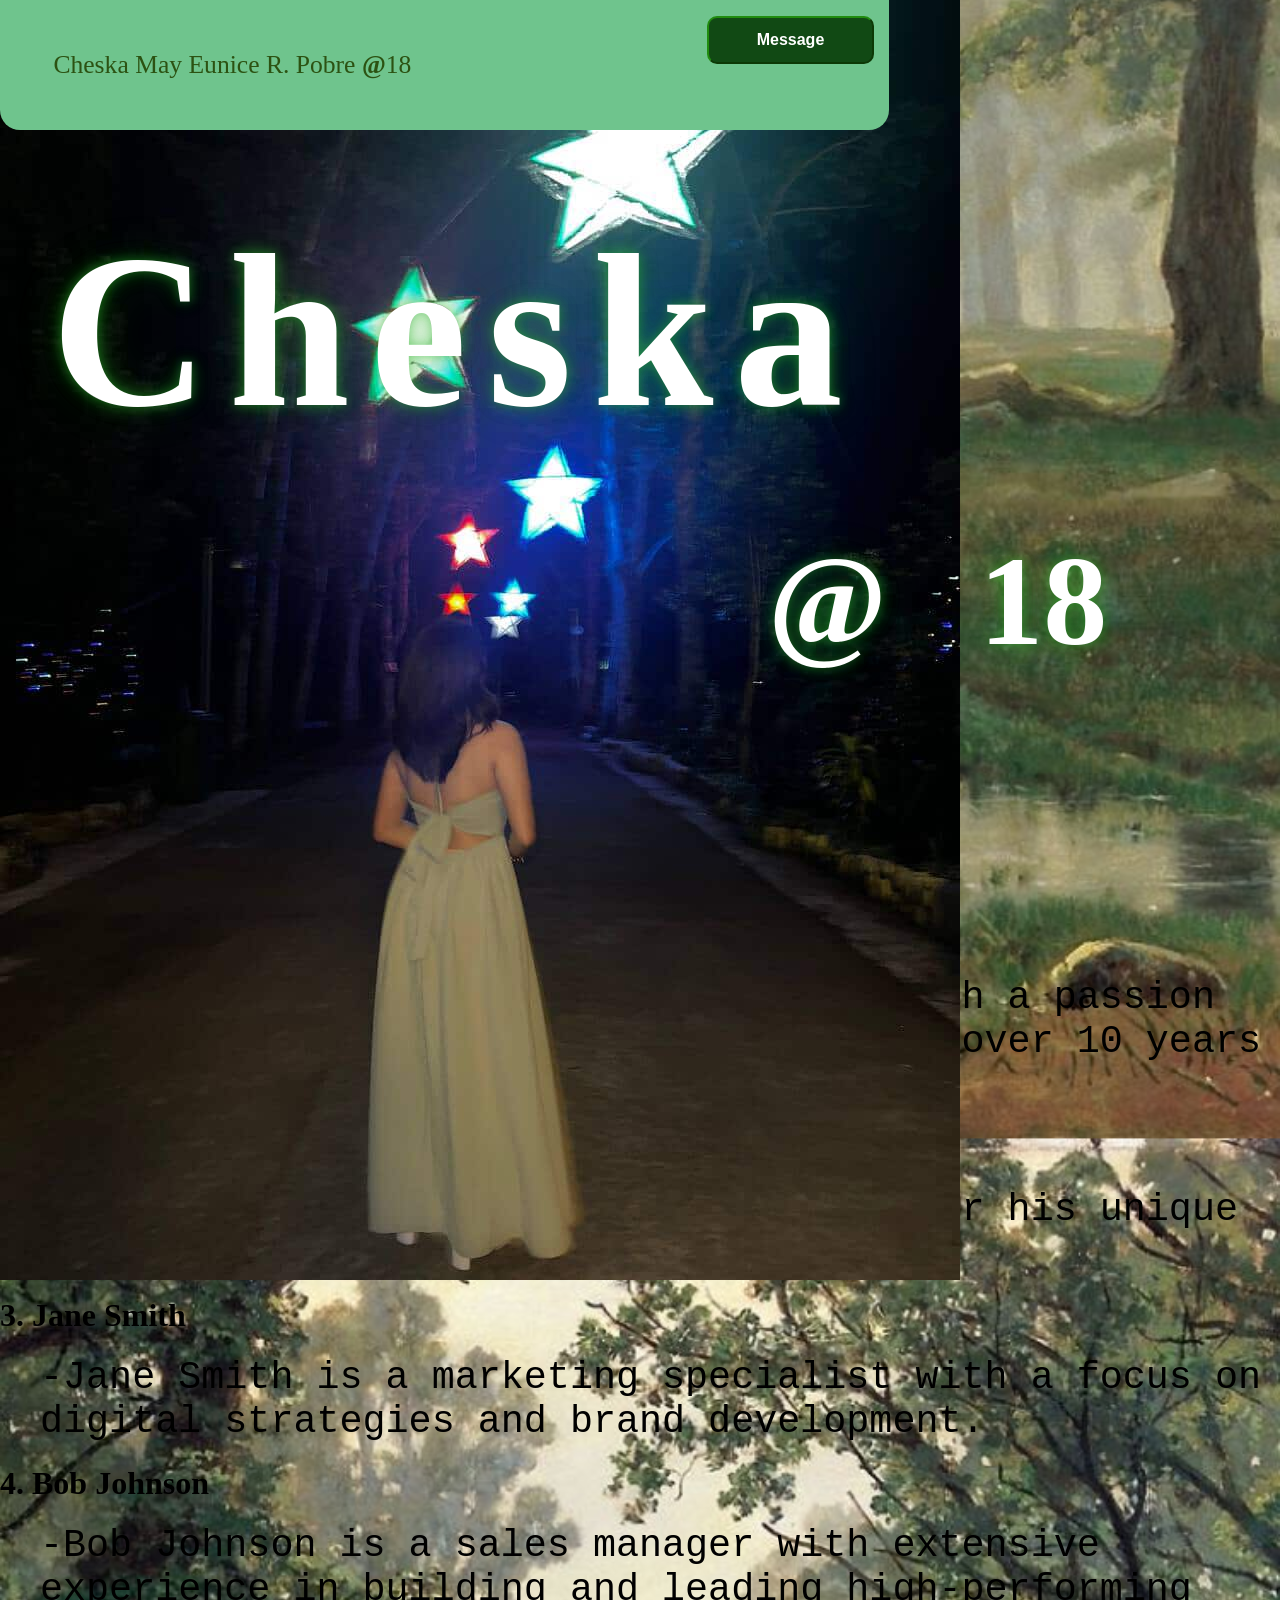
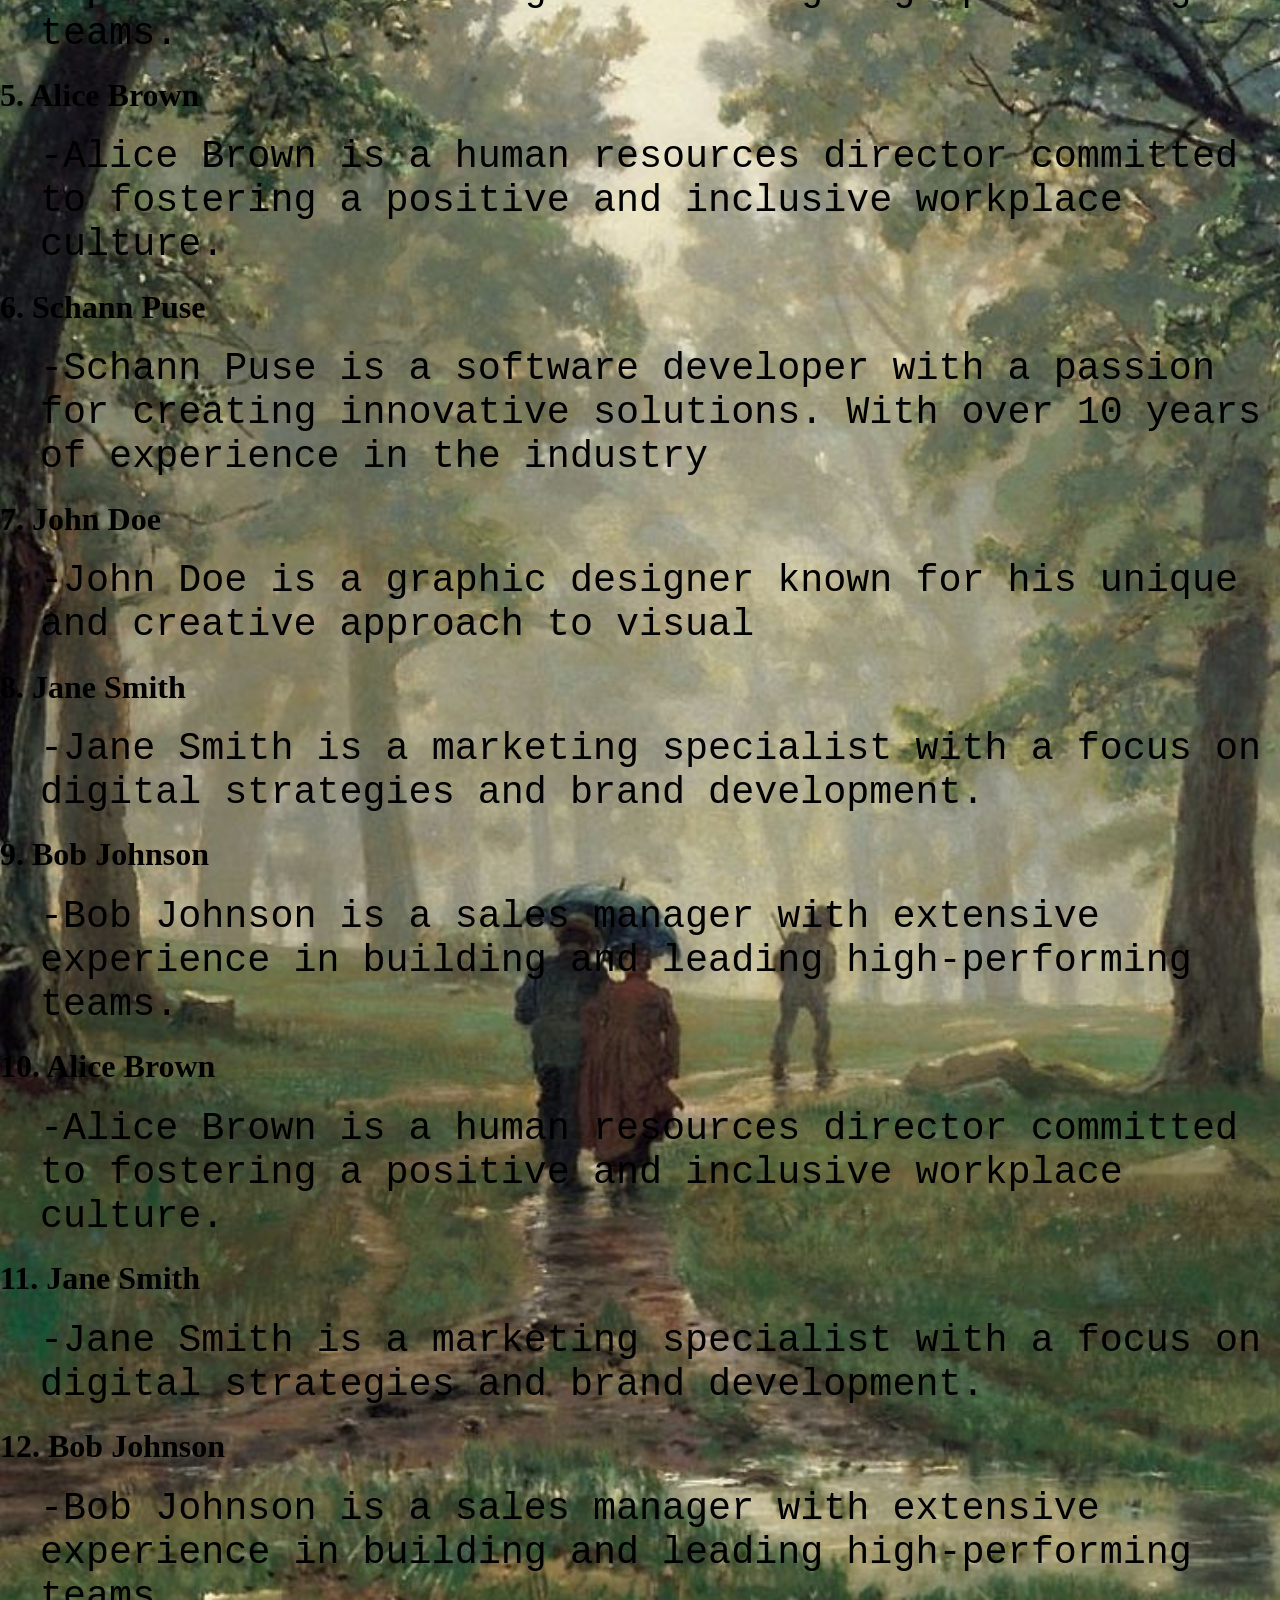
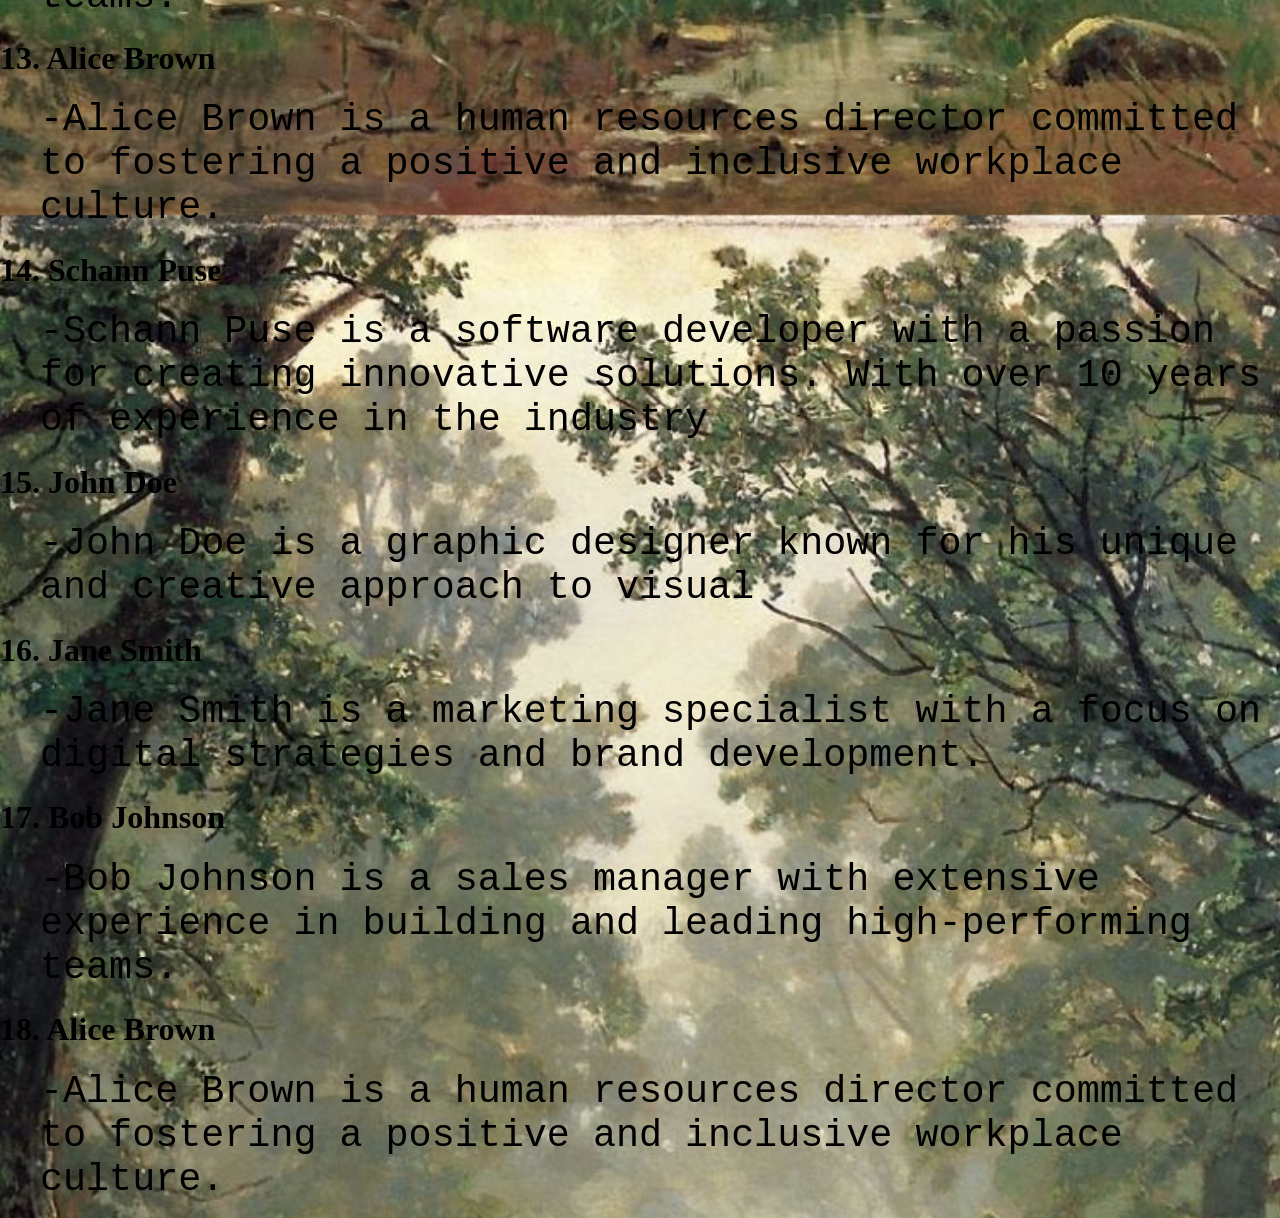
==== index.html @ e9b32e6e "Add files via upload" ====
<!DOCTYPE html>
<html lang="en">
<head>
    <meta charset="UTF-8">
    <title>Document</title>
    <link rel="stylesheet" href="styles.css">

<style type="text/css">
*{text-decoration: none;}
.navbar{
    position: fixed; top: 0px;
    background-color: rgb(111, 196, 141); font-family: jazzlett; padding-right: 15px;padding-left: 15px;
    height: min(130px, 11vw, 150px);
    display: flex; justify-content: space-between;
    z-index: 100;
    border-radius: 0px 0px 20px 20px;
}
.specialfont{
    font-family: trajanpro; font-weight: bold;
}
    
.navdiv{
    display: flex; align-items: center; justify-content: space-between; width: 100%; margin-left:3vw;
}
.logo a{
    font-size: clamp(0.8rem, 3.1vw, 1.6rem); font-weight:200; color:rgb(44, 82, 18);
}
    li{
        list-style: none; display: inline-block;
    }
    li a{
        color:rgb(0, 0, 0); font-size: clamp(0.8rem, 3vw, 1.4rem); font-weight: bold; margin-right: 25px;
    }  
    button{background-color: rgb(17, 73, 20); margin-left: 20vw; border-radius: clamp(10px, 3vw, 10px); border-color: rgb(33, 140, 15); padding: 1vw; width: clamp(10vw, 13vw, 19vw);}
    button a{
        color: rgb(255, 255, 255); font-size: clamp(0.6rem, 2vw, 1rem); font-weight: bold; top: 2%;
    }
    button:hover{
        scale: 1.1; transition: 0.3s;
    }
</style>

<body class="banner">

<div class="banner"></div>

<nav class="navbar">
    <div class="navdiv">
        <div class="logo">
            <a href="#">Cheska May Eunice R. Pobre 
                <b class="specialfont">@</b>18</div>
            </a>
        </div>
            <ul>
            <button><a href="#">Message</a></button>
            </ul> 
    </div>
</nav>

    <img class="Mainpic" src="Placeholders/Cheska1.jpg" alt="">
    <div class="Greet">
        <h1>
            <span class="fadein1">Cheska</span><br>
            <span class="fadein2">@</span>
            <span class="fadein3">18</span>
        </h1>
    </div>

<div class="Roses">
        <dl> <!--18 roses-->
            <dt> <h1>1. Schann Puse</h1></dt>
            <dd class="Caption">-Schann Puse is a software developer with a passion for creating innovative solutions. With over 10 years of experience in the industry</dd>
            <dt><h1>2. John Doe</h1></dt>
            <dd class="Caption">-John Doe is a graphic designer known for his unique and creative approach to visual</dd>
            <dt><h1>3. Jane Smith</h1></dt>
            <dd class="Caption">-Jane Smith is a marketing specialist with a focus on digital strategies and brand development.</dd>
            <dt><h1>4. Bob Johnson</h1></dt>
            <dd class="Caption">-Bob Johnson is a sales manager with extensive experience in building and leading high-performing teams.</dd>
            <dt><h1>5. Alice Brown</h1></dt>
            <dd class="Caption">-Alice Brown is a human resources director committed to fostering a positive and inclusive workplace culture.</dd>
            <dt><h1>6. Schann Puse</h1></dt>
            <dd class="Caption">-Schann Puse is a software developer with a passion for creating innovative solutions. With over 10 years of experience in the industry</dd>
            <dt><h1>7. John Doe</h1></dt>
            <dd class="Caption">-John Doe is a graphic designer known for his unique and creative approach to visual</dd>
            <dt><h1>8. Jane Smith</h1></dt>
            <dd class="Caption">-Jane Smith is a marketing specialist with a focus on digital strategies and brand development.</dd>
            <dt><h1>9. Bob Johnson</h1></dt>
            <dd class="Caption">-Bob Johnson is a sales manager with extensive experience in building and leading high-performing teams.</dd>
            <dt><h1>10. Alice Brown</h1></dt>
            <dd class="Caption">-Alice Brown is a human resources director committed to fostering a positive and inclusive workplace culture.</dd>
            <dt><h1>11. Jane Smith</h1></dt>
            <dd class="Caption">-Jane Smith is a marketing specialist with a focus on digital strategies and brand development.</dd>
            <dt><h1>12. Bob Johnson</h1></dt>
            <dd class="Caption">-Bob Johnson is a sales manager with extensive experience in building and leading high-performing teams.</dd>
            <dt><h1>13. Alice Brown</h1></dt>
            <dd class="Caption">-Alice Brown is a human resources director committed to fostering a positive and inclusive workplace culture.</dd>
            <dt><h1>14. Schann Puse</h1></dt>
            <dd class="Caption">-Schann Puse is a software developer with a passion for creating innovative solutions. With over 10 years of experience in the industry</dd>
            <dt><h1>15. John Doe</h1></dt>
            <dd class="Caption">-John Doe is a graphic designer known for his unique and creative approach to visual</dd>
            <dt><h1>16. Jane Smith</h1></dt>
            <dd class="Caption">-Jane Smith is a marketing specialist with a focus on digital strategies and brand development.</dd>
            <dt><h1>17. Bob Johnson</h1></dt>
            <dd class="Caption">-Bob Johnson is a sales manager with extensive experience in building and leading high-performing teams.</dd>
            <dt><h1>18. Alice Brown</h1></dt>
            <dd class="Caption">-Alice Brown is a human resources director committed to fostering a positive and inclusive workplace culture.</dd>
        </dl>
    </div>



</body>
---- styles.css ----
html, body {
  margin: 0;
  padding: 0;
  overflow-x: hidden;
  box-sizing: border-box;
}

::-webkit-scrollbar {
  width: 1vw;
  background-color: black;
}

::-webkit-scrollbar-thumb {
  background-color: rgb(46, 59, 37);
  border-radius: 10px;
}

::-webkit-scrollbar-thumb::hover {
  background-color: rgb(172, 255, 139);
}

.Mainpic {
  position:absolute;
  background-image:linear-gradient(rgba(0, 0, 0, 0.2), rgba(0, 0, 0, 0.2)), url(Placeholders/placeholderELYAN.jpg);
  max-width: 100%;
  height: auto;
  object-fit: cover;
  aspect-ratio: 9/11; background-repeat: no-repeat; background-size: cover; background-position: center; 
}

.Greet {
  font-size:clamp(1.5rem, 8vw, 8rem);
  position: relative;
  color: transparent;
  -webkit-text-stroke: 0px rgba(0, 0, 0, 0.632);
  opacity:hidden;
  overflow:hidden;
  letter-spacing: 1.6vw;
  width: 100%;
  font-family:Lucida Handwriting, cursive;
  text-shadow:none;
  bottom:6%;
  height: 70vw;
  top: 10%;
}

body{
  overflow:hidden;
}

span {
  position:relative;
  animation: bounce 0.7s ease forwards;
  display: inline; justify-content: flex-start;
  flex-wrap: nowrap;
  gap:0px;
}

.fadein1 {
  font-size:clamp(4rem, 17vw, 16rem);
  color: transparent;
  -webkit-text-stroke: 0px rgba(0, 0, 0, 0.632);
  letter-spacing: 1.6vw;
  opacity:hidden;
  left: 4%;
}

.fadein2 {
  font-size:clamp(2.6rem, 10vw, 13rem);
  color: transparent;
  -webkit-text-stroke: 0px rgba(0, 0, 0, 0.632);
  opacity:hidden;
  left: 60%;
  top: 20%;
  margin:0%;
  padding:0%;
  bottom: 40%;
}

.fadein3 {
  font-size:clamp(2.6rem, 10vw, 13rem);
  color: transparent;
  -webkit-text-stroke: 0px rgba(0, 0, 0, 0.632);
  letter-spacing: 0px;
  opacity:hidden;
  left: 60%;
  margin:0%;
  padding:0%;
}

h1 span:nth-child(2) {
  animation-delay: 0s;
}

h1 span:nth-child(3) {
  animation-delay: 0.6s;
  animation-duration: 1.4s;
}

h1 span:nth-child(4) {
  animation-delay: 0.9s;
  animation-duration: 1.4s;
}

@keyframes bounce {
  0% {
    top: 50px;
    opacity:hidden;
     -webkit-text-stroke: 0px rgba(0, 0, 0, 0.632);
    text-shadow: none;
  }

  20% {
    opacity: visible;
    -webkit-text-stroke: 0.1px rgba(0, 0, 0, 0.632);
    }
  
  100% {
    top:70px;
    opacity: visible;
    color:rgb(255, 255, 255);
    -webkit-text-stroke: 0.01px rgba(0, 0, 0, 0.632);
    text-shadow: 0px 0px 10px rgba(42, 180, 40, 0.355),
                0px 0px 15px rgba(42, 180, 40, 0.173),
                0px 0px 20px rgba(42, 180, 40, 0.21),
                0px 0px 25px rgba(42, 180, 40, 0.104),
                0px 0px 50px rgba(42, 180, 40, 0.163);
  }
}

.banner{
  position:absolute;
  width:100%;
  background-image: linear-gradient(rgba(0, 0, 0, 0.4), rgba(0, 0, 0, 0.4)), url(IMG/oldpainting.jpg);
  background-size: cover;
  background-position: center;
}

.Caption{
  font-family: 'Courier New', Courier, monospace;
  font-size: clamp(0.8rem, 3vw, 4rem);
}
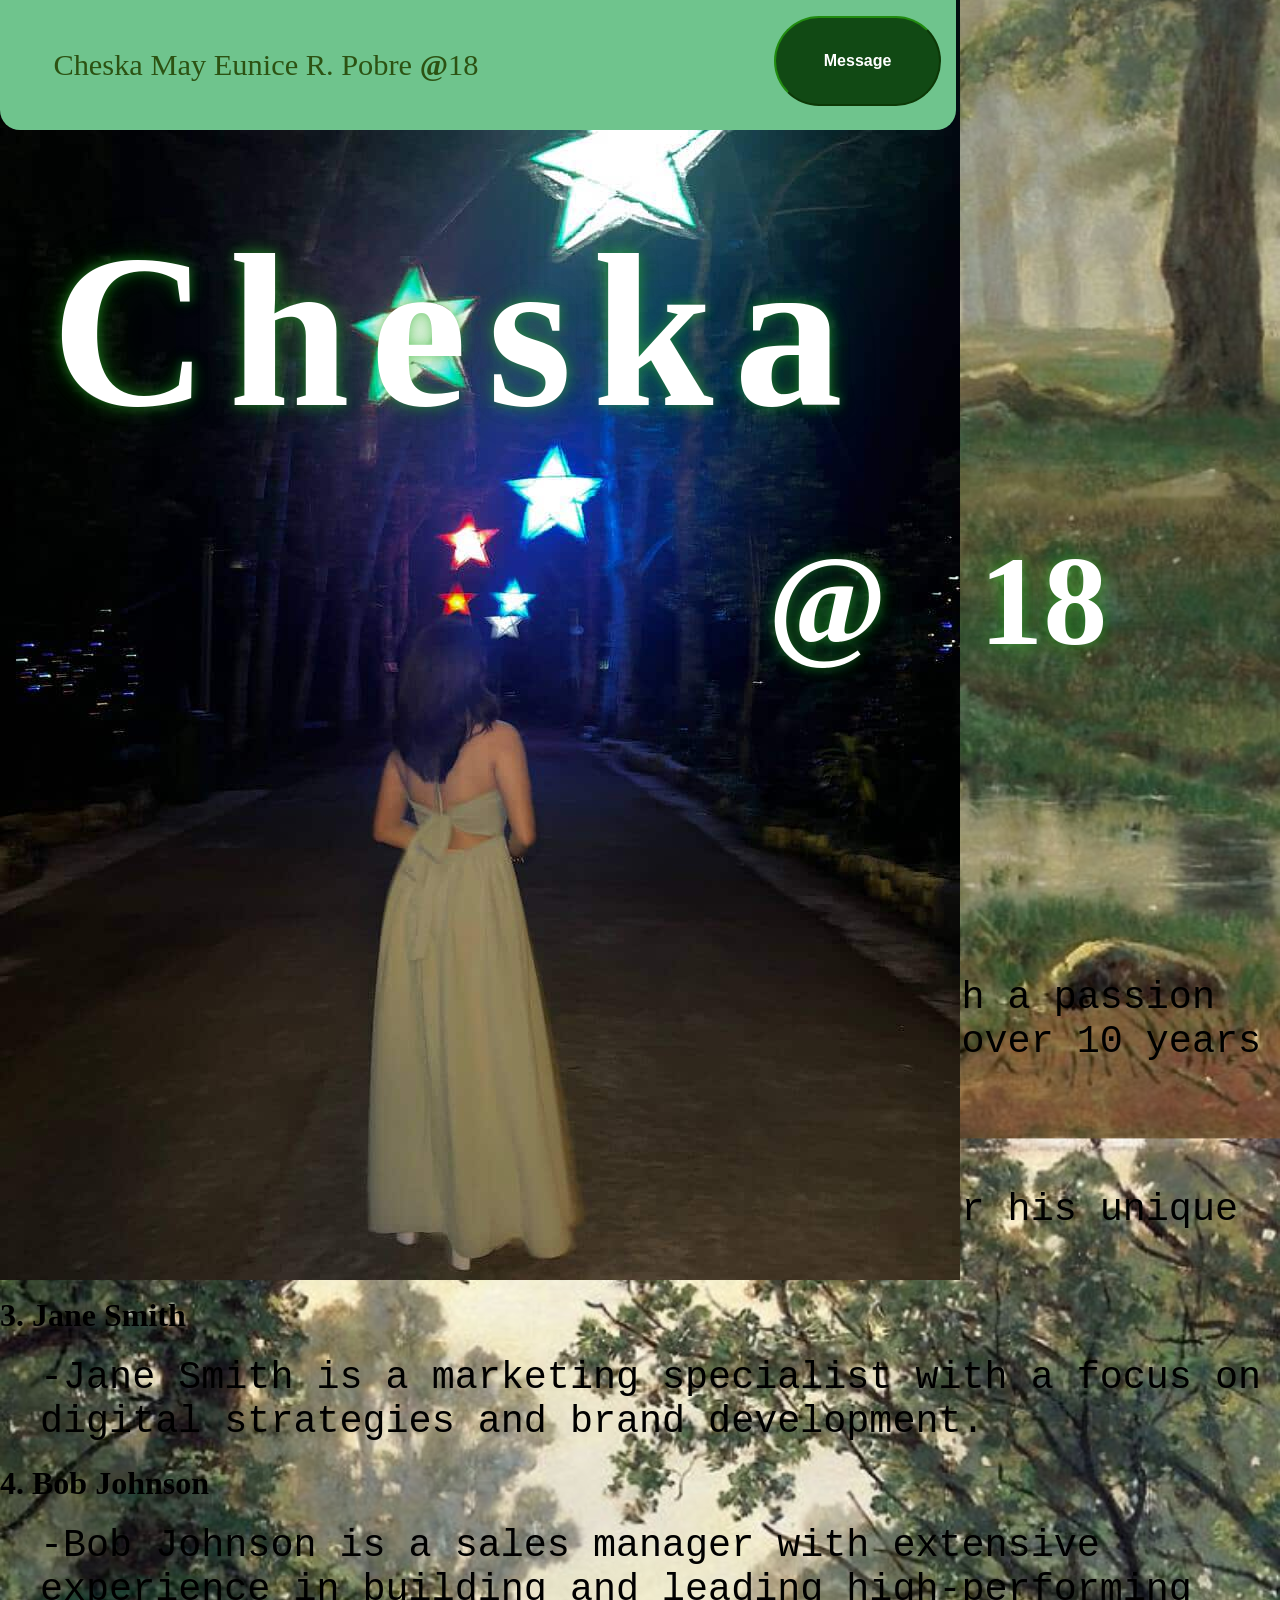
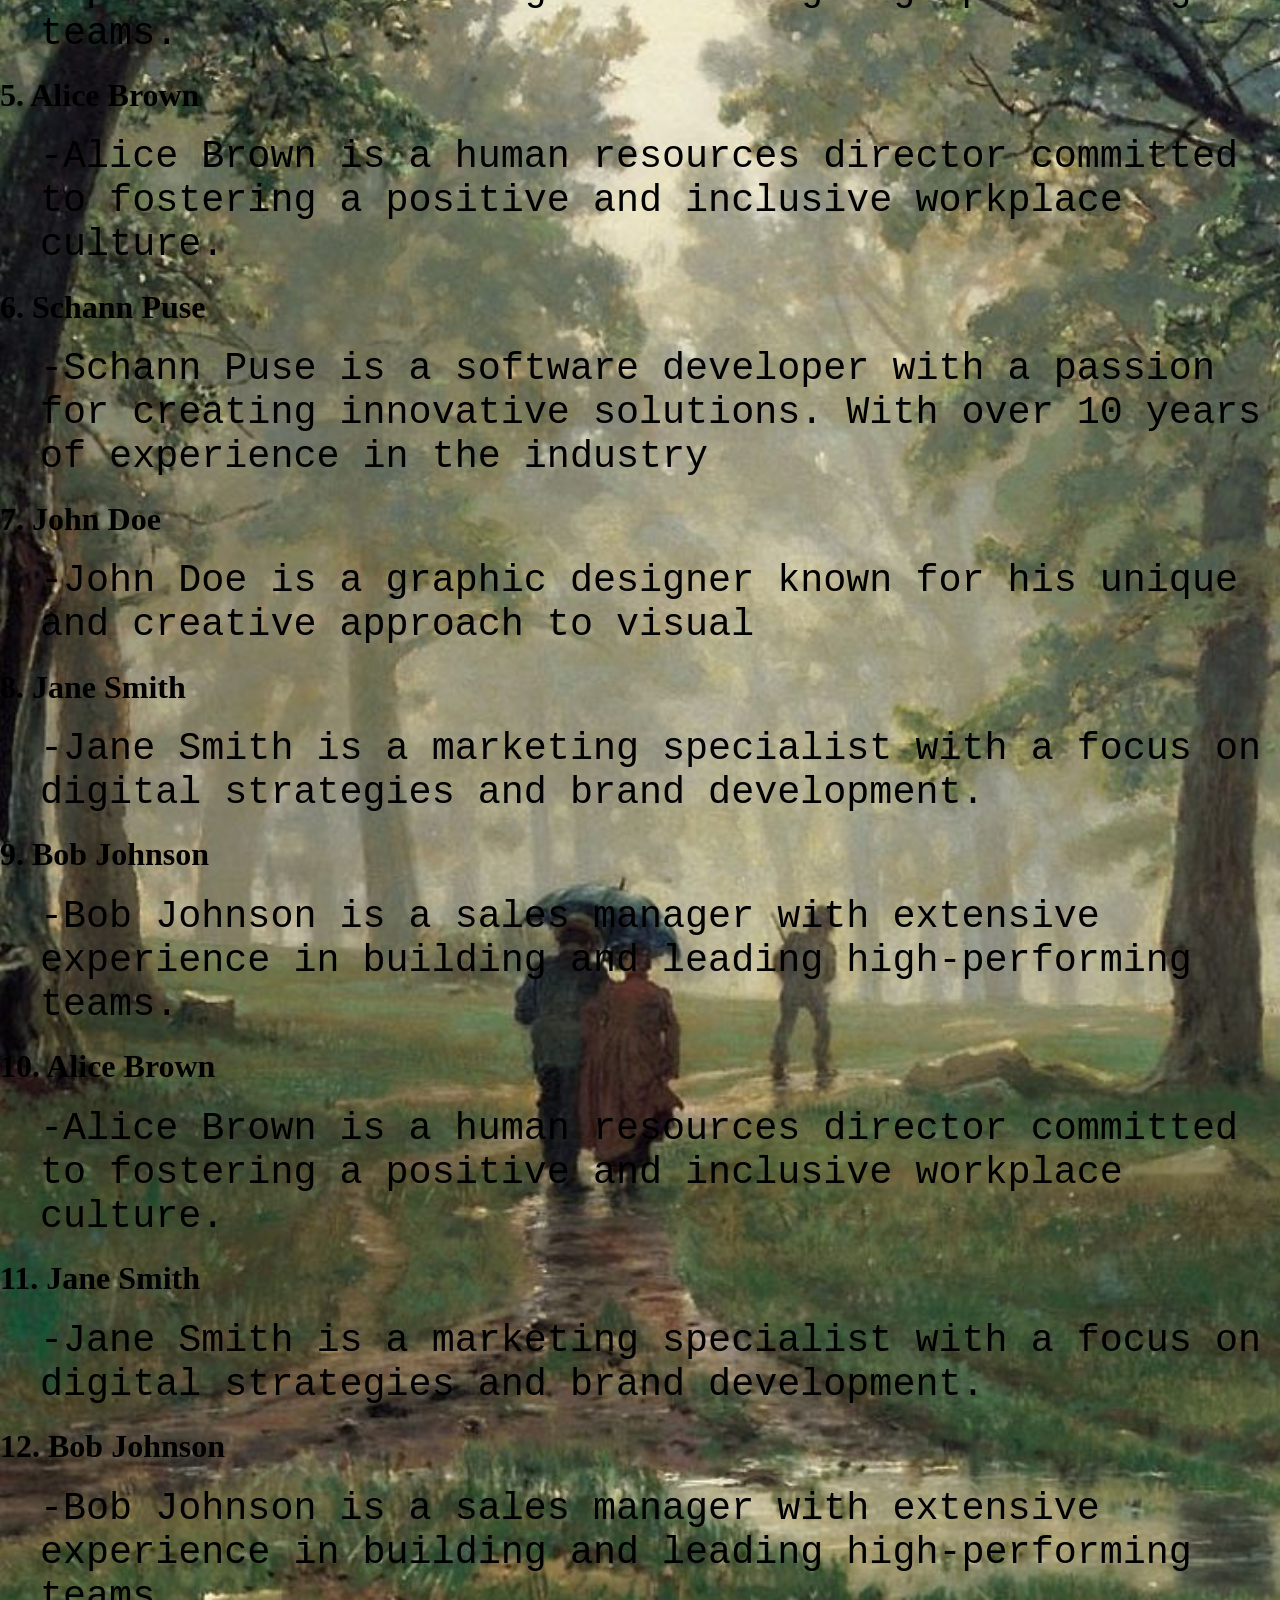
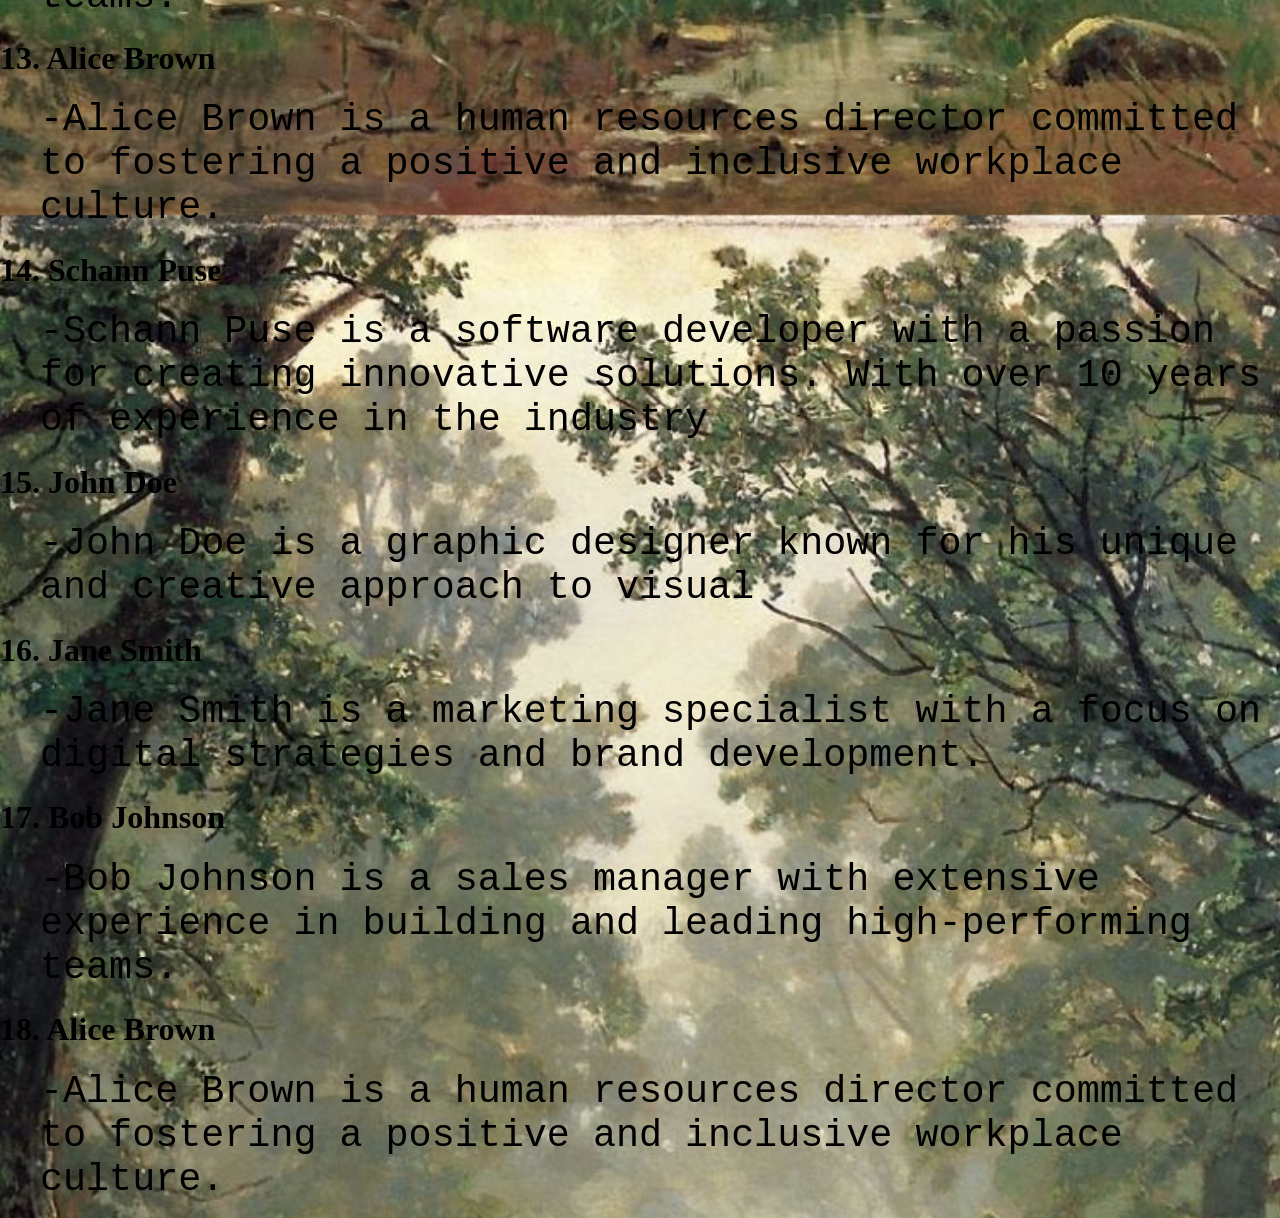
==== commit 2b2eae36: "Add files via upload" ====
--- a/index.html
+++ b/index.html
@@ -23,7 +23,7 @@
     display: flex; align-items: center; justify-content: space-between; width: 100%; margin-left:3vw;
 }
 .logo a{
-    font-size: clamp(0.8rem, 3.1vw, 1.6rem); font-weight:200; color:rgb(44, 82, 18);
+    font-size: clamp(1rem, 3.7vw, 1.9rem); font-weight:200; color:rgb(44, 82, 18);
 }
     li{
         list-style: none; display: inline-block;
@@ -31,7 +31,13 @@
     li a{
         color:rgb(0, 0, 0); font-size: clamp(0.8rem, 3vw, 1.4rem); font-weight: bold; margin-right: 25px;
     }  
-    button{background-color: rgb(17, 73, 20); margin-left: 20vw; border-radius: clamp(10px, 3vw, 10px); border-color: rgb(33, 140, 15); padding: 1vw; width: clamp(10vw, 13vw, 19vw);}
+    button{background-color: rgb(17, 73, 20); margin-left: 20vw; border-radius: clamp(5vw, 7vw, 9vw); border-color: rgb(33, 140, 15); padding: 1vw; width: clamp(10vw, 13vw, 19vw);
+        height: 7vw; position: relative;
+        display: flex; align-items: center; justify-content: center;
+        z-index: 100;
+        transition: 0.3s;
+        cursor: pointer;
+    }
     button a{
         color: rgb(255, 255, 255); font-size: clamp(0.6rem, 2vw, 1rem); font-weight: bold; top: 2%;
     }
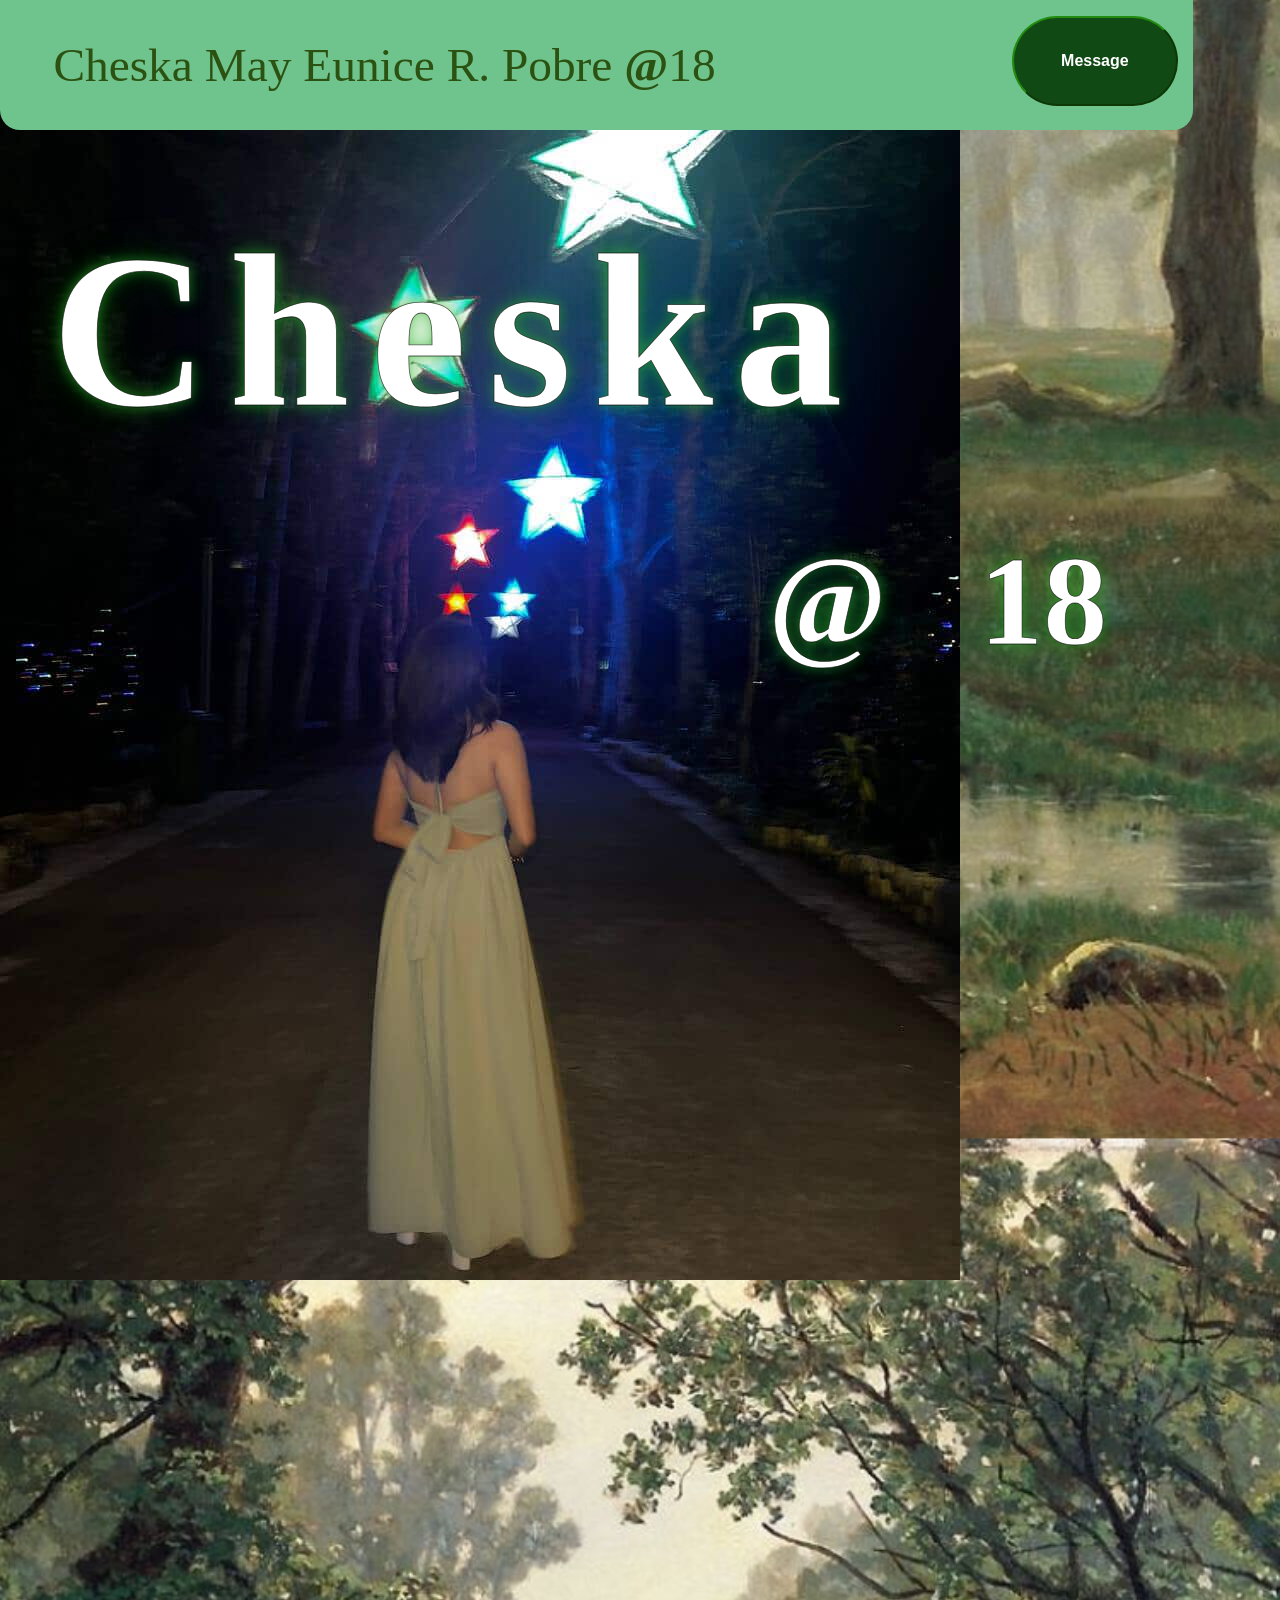
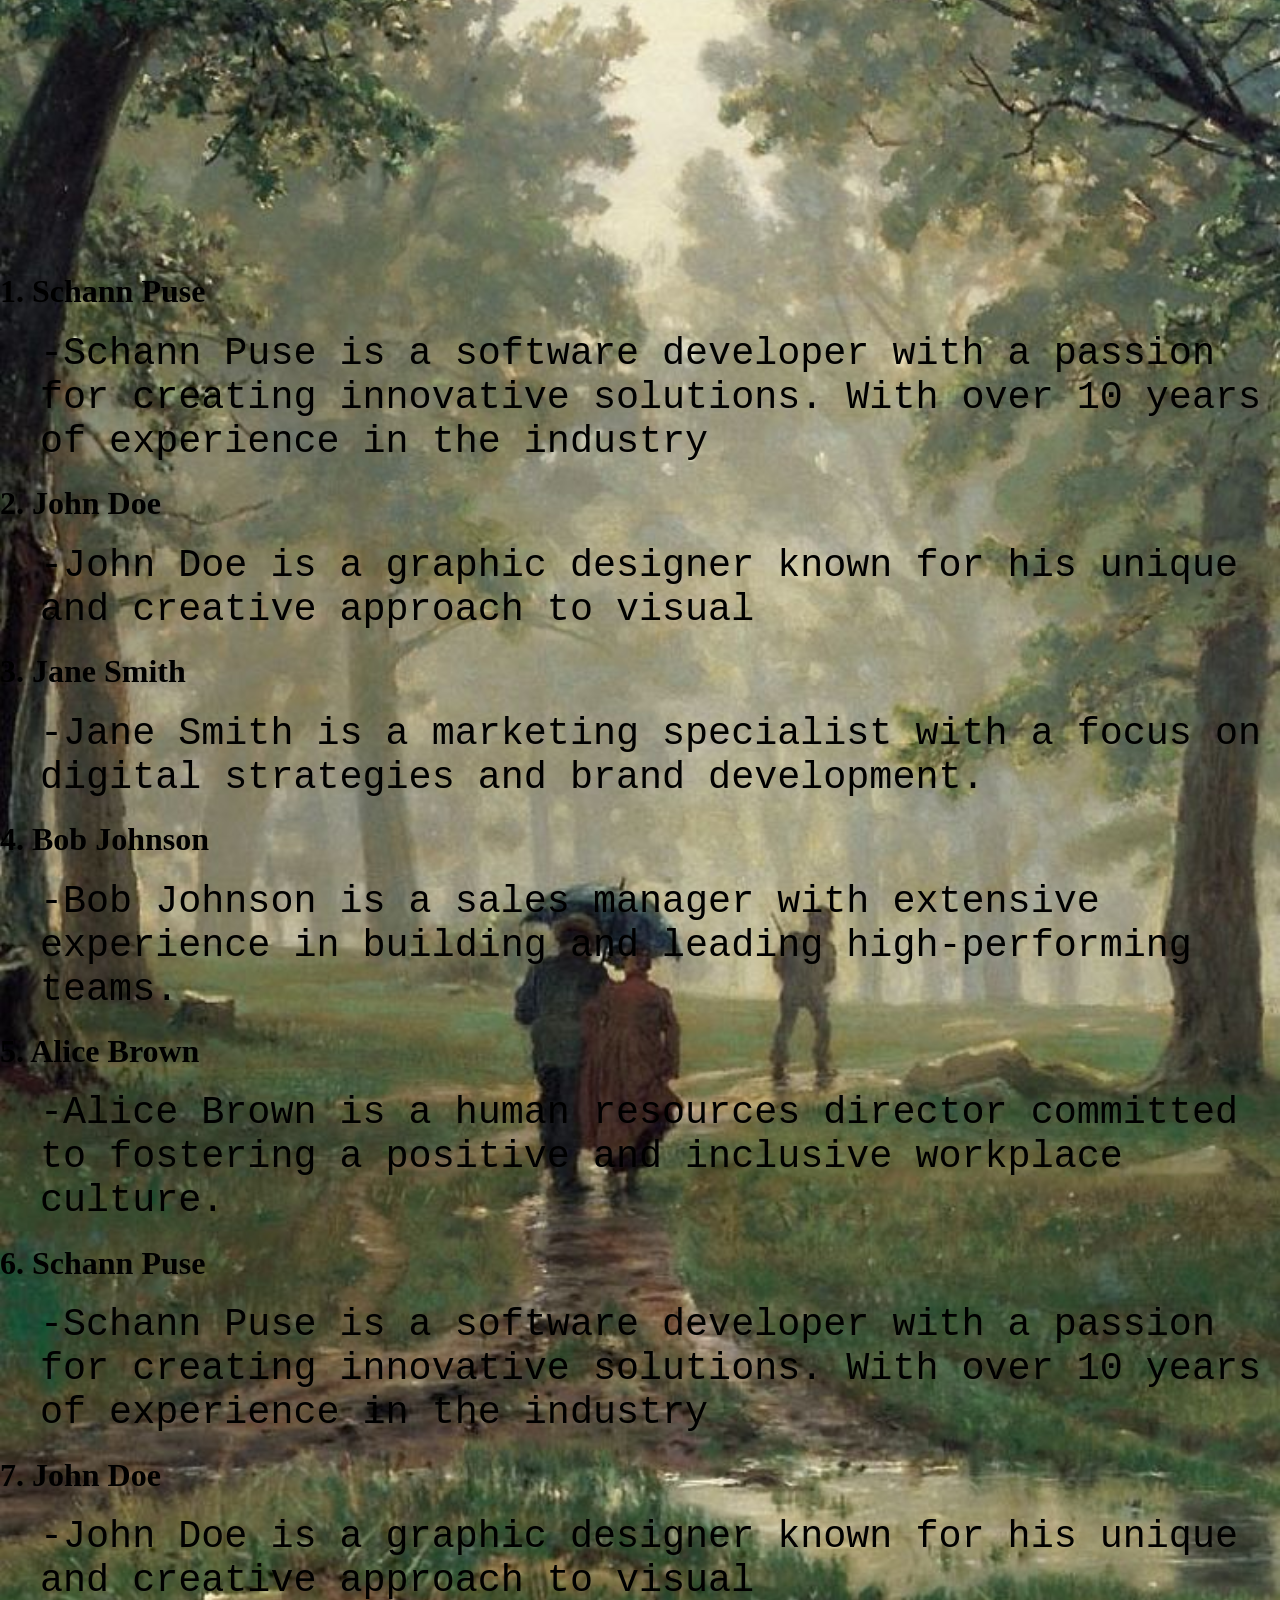
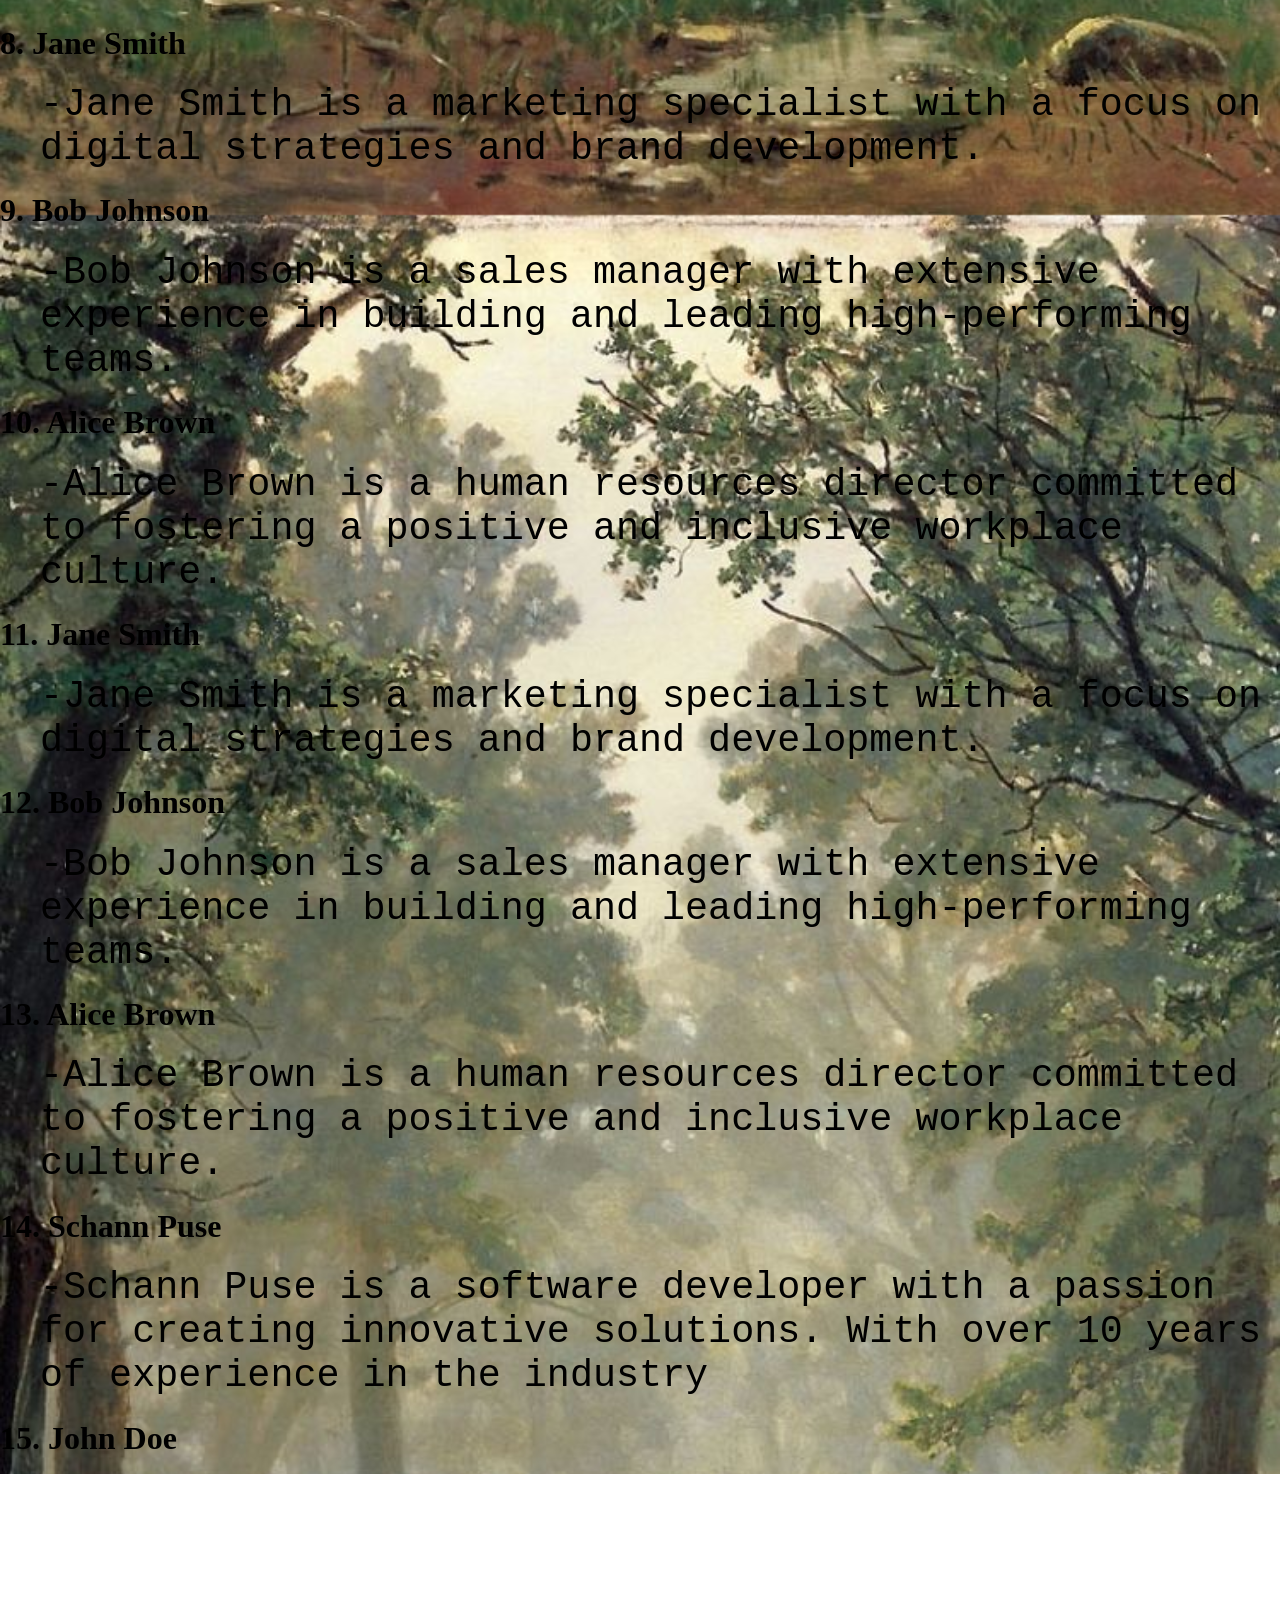
==== commit 0b0bd3d2: "Add files via upload" ====
--- a/index.html
+++ b/index.html
@@ -10,7 +10,7 @@
 .navbar{
     position: fixed; top: 0px;
     background-color: rgb(111, 196, 141); font-family: jazzlett; padding-right: 15px;padding-left: 15px;
-    height: min(130px, 11vw, 150px);
+    height: min(130px, 11vw, 11vw);
     display: flex; justify-content: space-between;
     z-index: 100;
     border-radius: 0px 0px 20px 20px;
@@ -23,7 +23,7 @@
     display: flex; align-items: center; justify-content: space-between; width: 100%; margin-left:3vw;
 }
 .logo a{
-    font-size: clamp(1rem, 3.7vw, 1.9rem); font-weight:200; color:rgb(44, 82, 18);
+    font-size: clamp(1rem, 3.7vw, 3.7vw); font-weight:200; color:rgb(44, 82, 18);
 }
     li{
         list-style: none; display: inline-block;
--- a/styles.css
+++ b/styles.css
@@ -22,8 +22,10 @@
 .Mainpic {
   position:absolute;
   background-image:linear-gradient(rgba(0, 0, 0, 0.2), rgba(0, 0, 0, 0.2)), url(Placeholders/placeholderELYAN.jpg);
-  max-width: 100%;
-  height: auto;
+  max-width: 100dvw;
+  max-width: 100vw;
+  min-height: 100dvw;
+  min-height: 100vw;
   object-fit: cover;
   aspect-ratio: 9/11; background-repeat: no-repeat; background-size: cover; background-position: center; 
 }
@@ -40,7 +42,7 @@
   font-family:Lucida Handwriting, cursive;
   text-shadow:none;
   bottom:6%;
-  height: 70vw;
+  height: 90vw;
   top: 10%;
 }
 
@@ -119,11 +121,11 @@
     top:70px;
     opacity: visible;
     color:rgb(255, 255, 255);
-    -webkit-text-stroke: 0.01px rgba(0, 0, 0, 0.632);
+    -webkit-text-stroke: 0.8px rgba(0, 0, 0, 0.632);
     text-shadow: 0px 0px 10px rgba(42, 180, 40, 0.355),
                 0px 0px 15px rgba(42, 180, 40, 0.173),
                 0px 0px 20px rgba(42, 180, 40, 0.21),
-                0px 0px 25px rgba(42, 180, 40, 0.104),
+                0px 0px 25px rgba(42, 180, 40, 0.174),
                 0px 0px 50px rgba(42, 180, 40, 0.163);
   }
 }
@@ -139,4 +141,12 @@
 .Caption{
   font-family: 'Courier New', Courier, monospace;
   font-size: clamp(0.8rem, 3vw, 4rem);
+}
+
+.Roses{
+  position:relative;
+  width:100%;
+  top:700px;
+  background-size: cover;
+  background-position: center;
 }
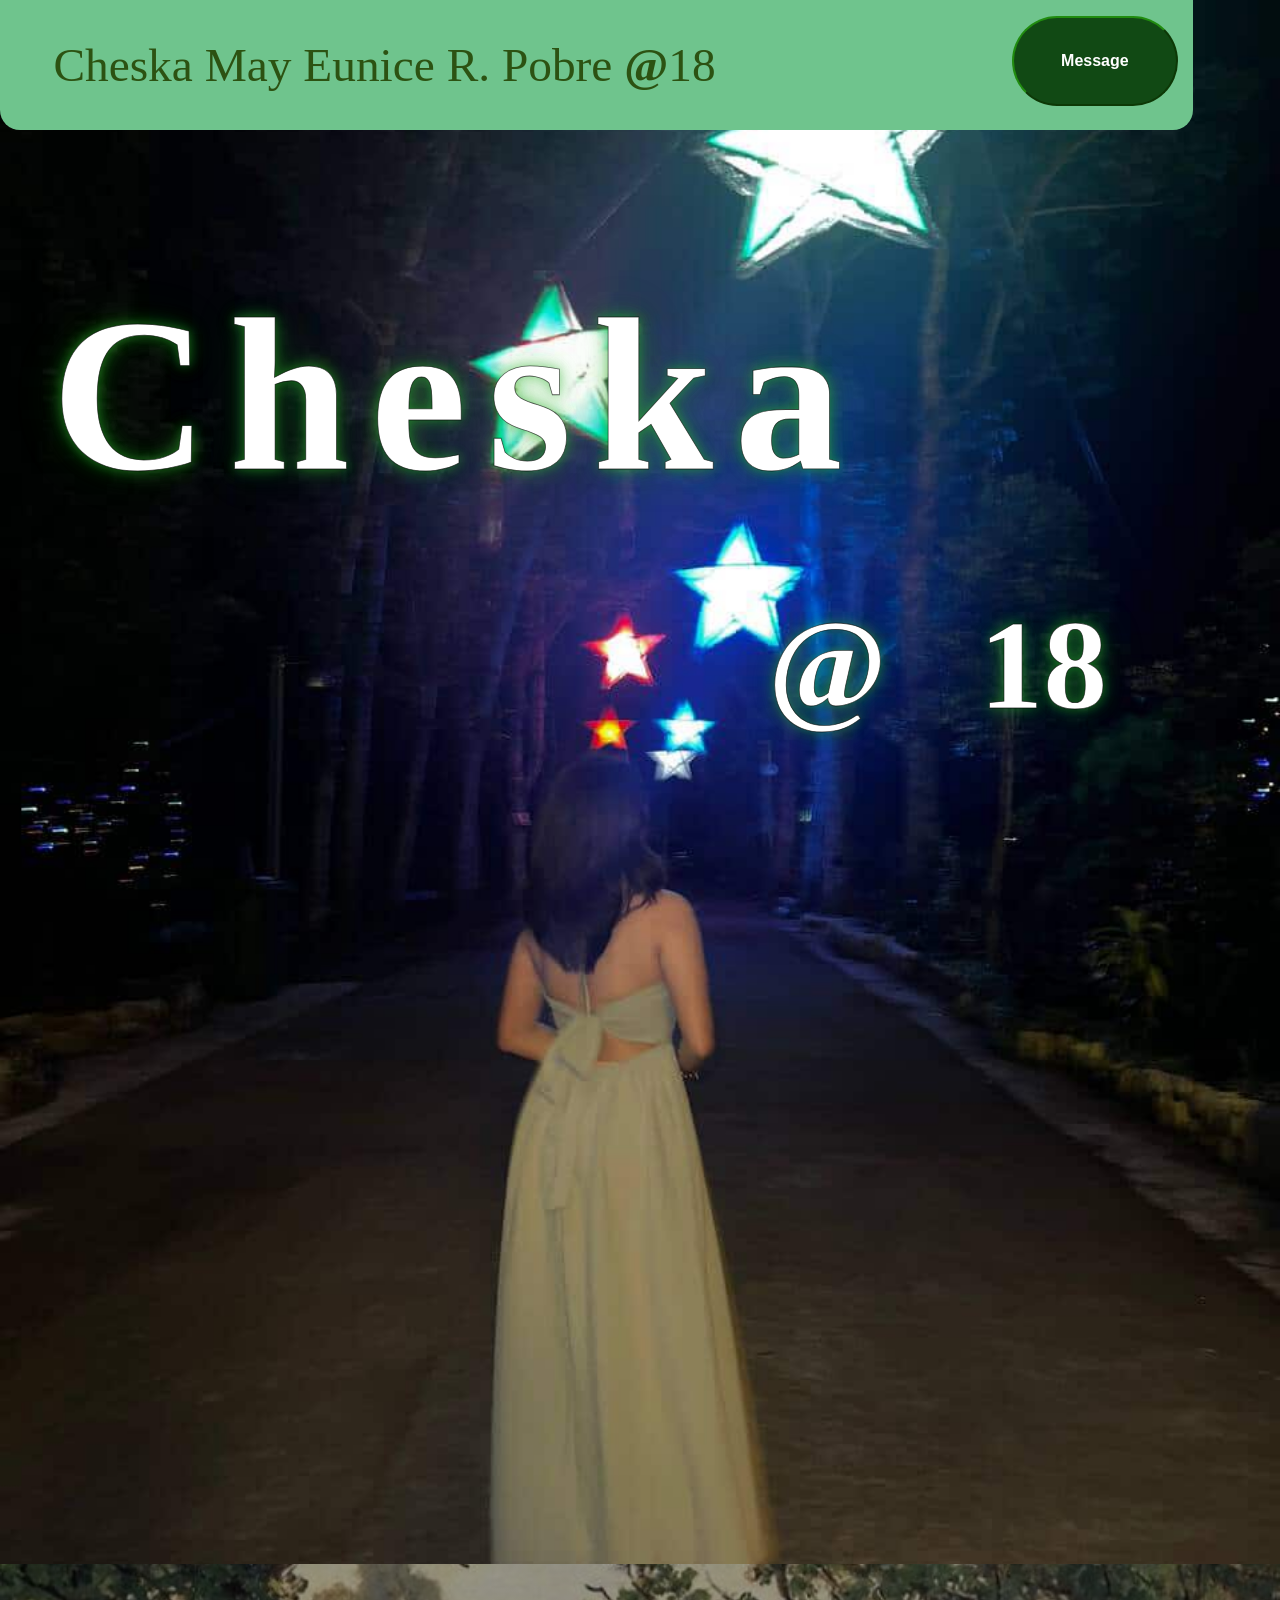
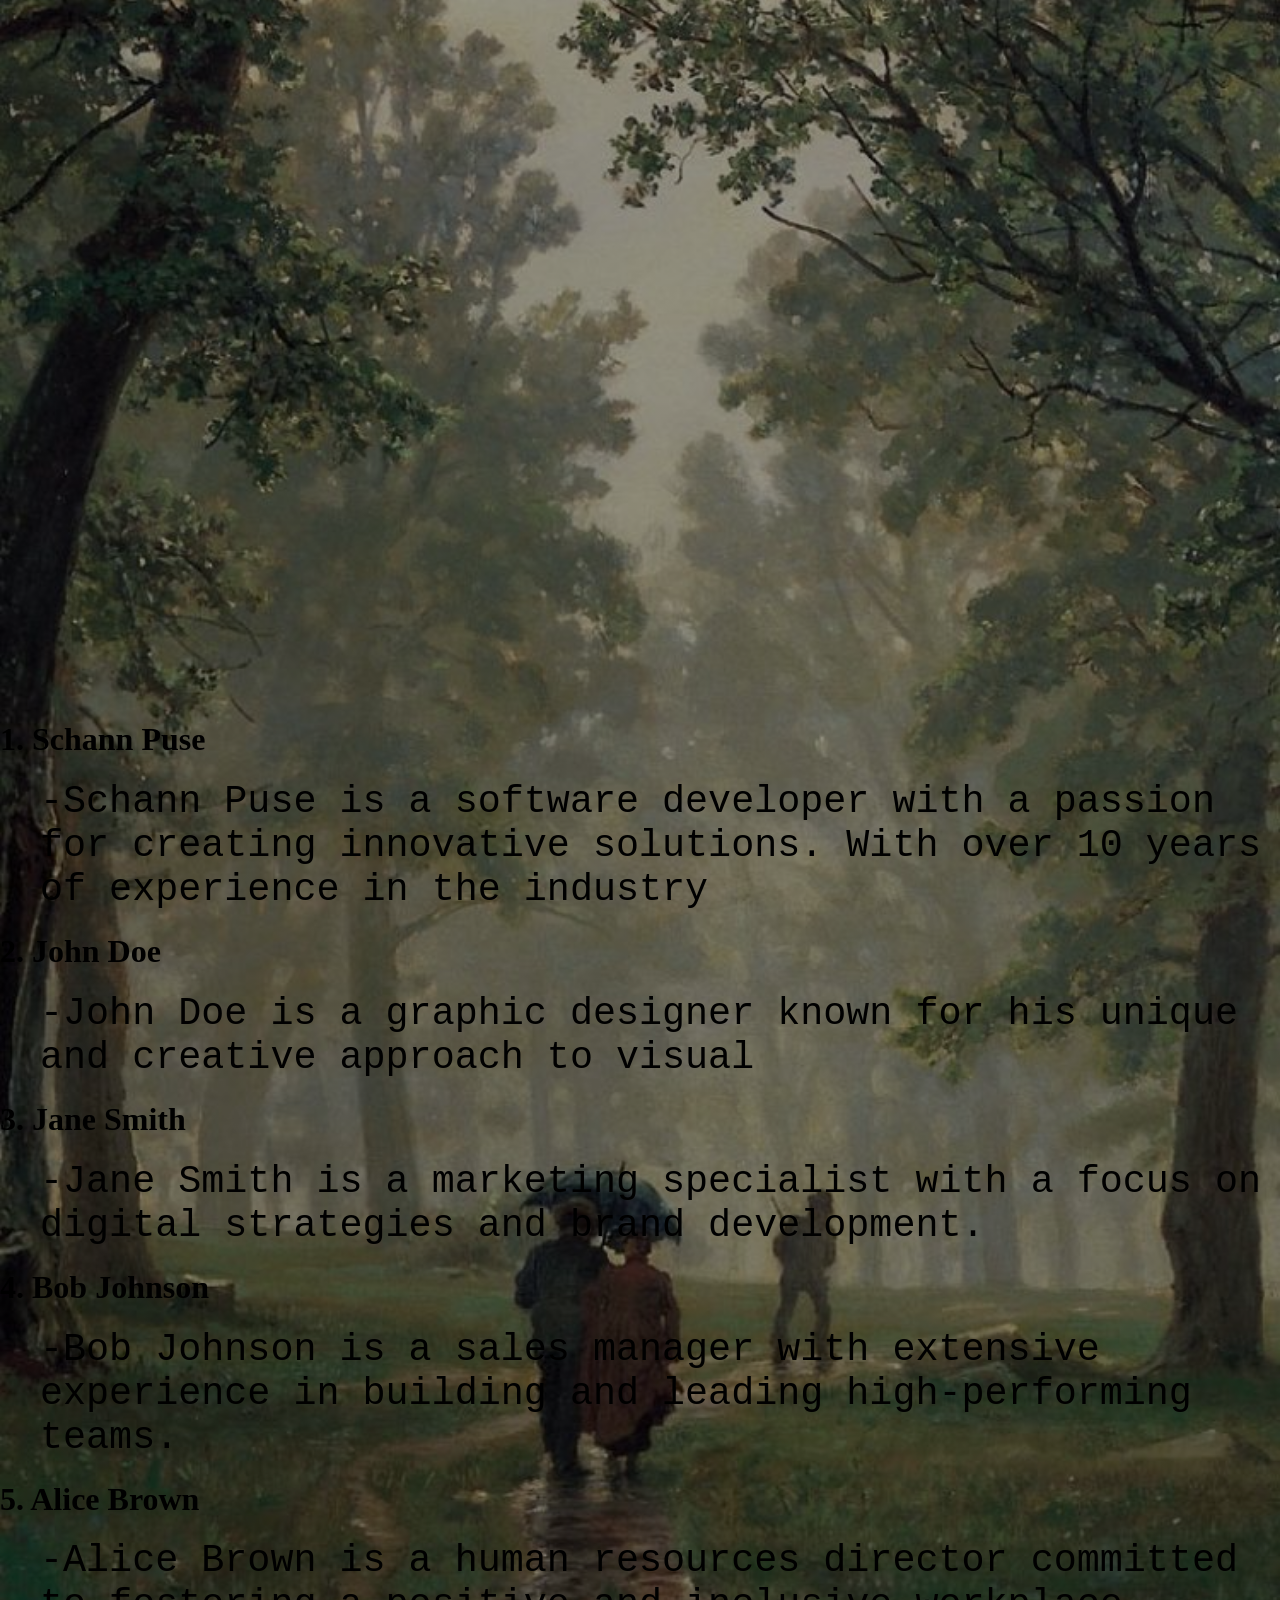
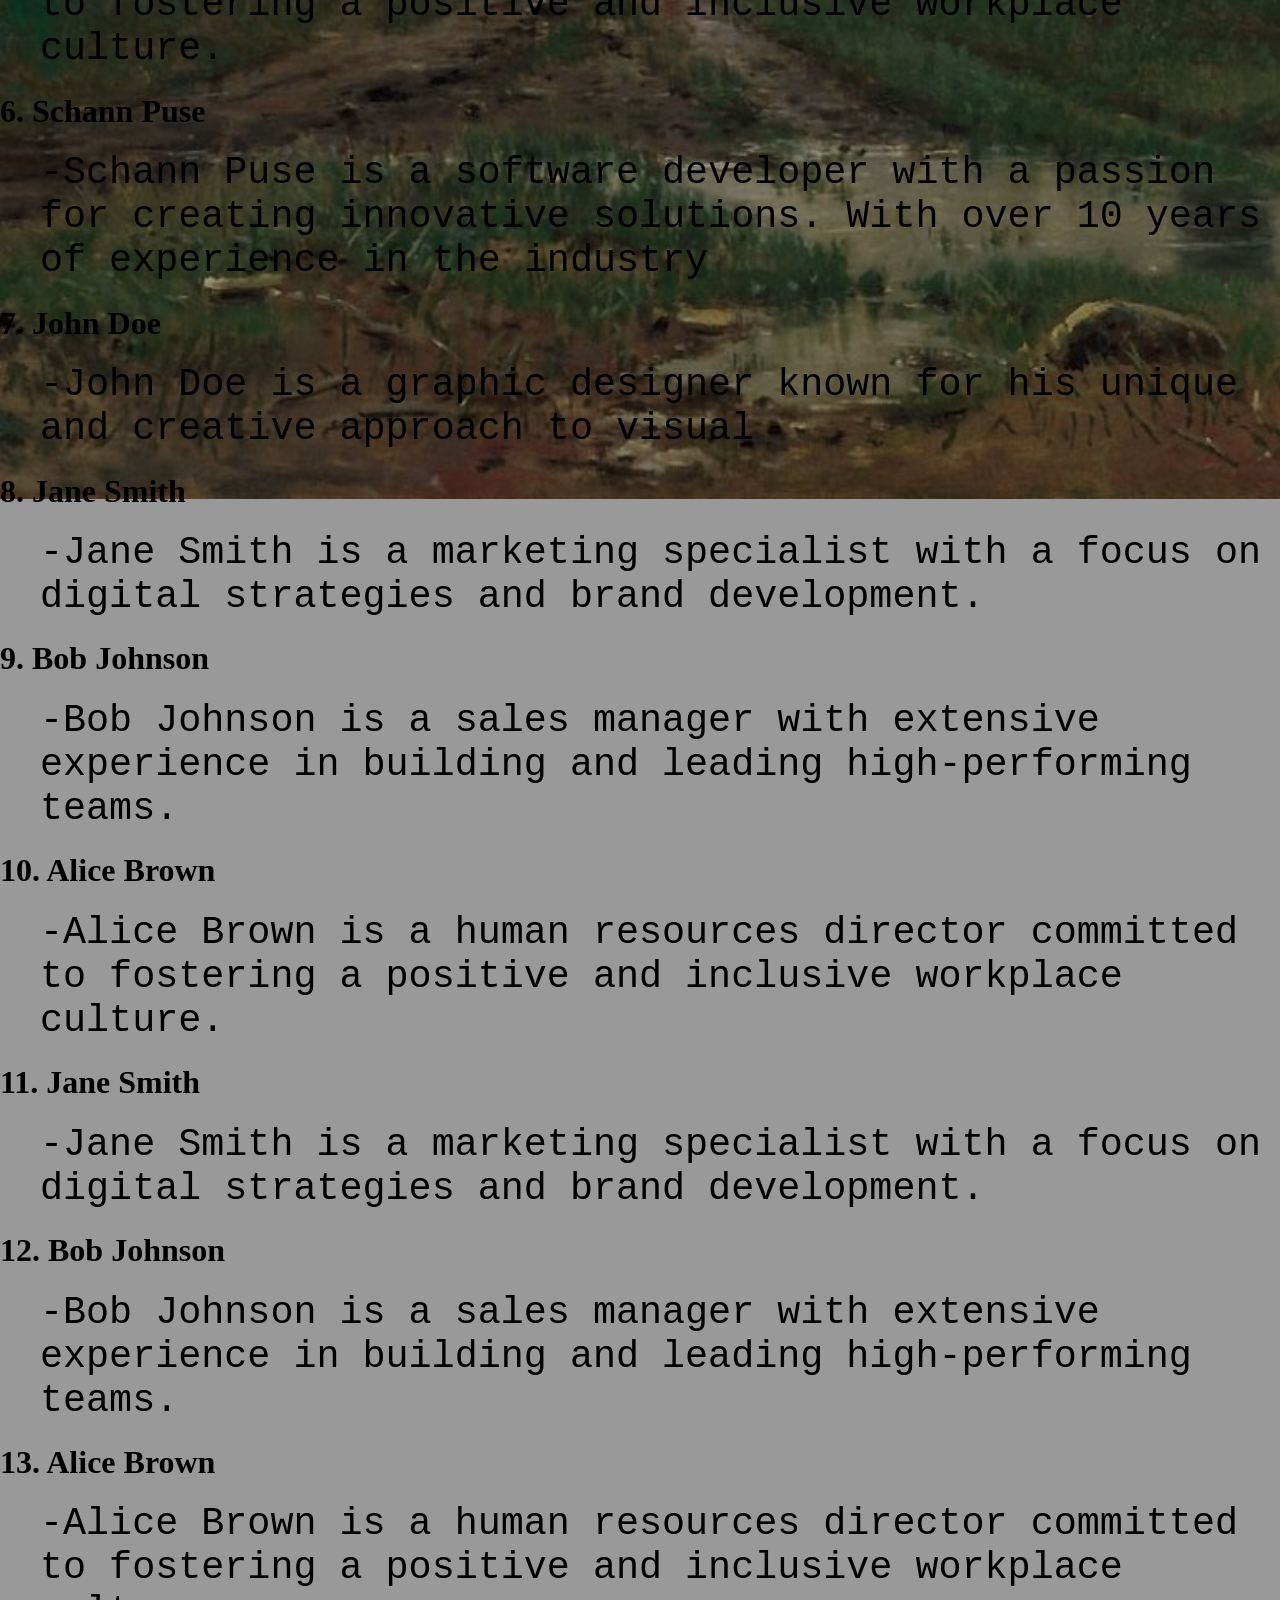
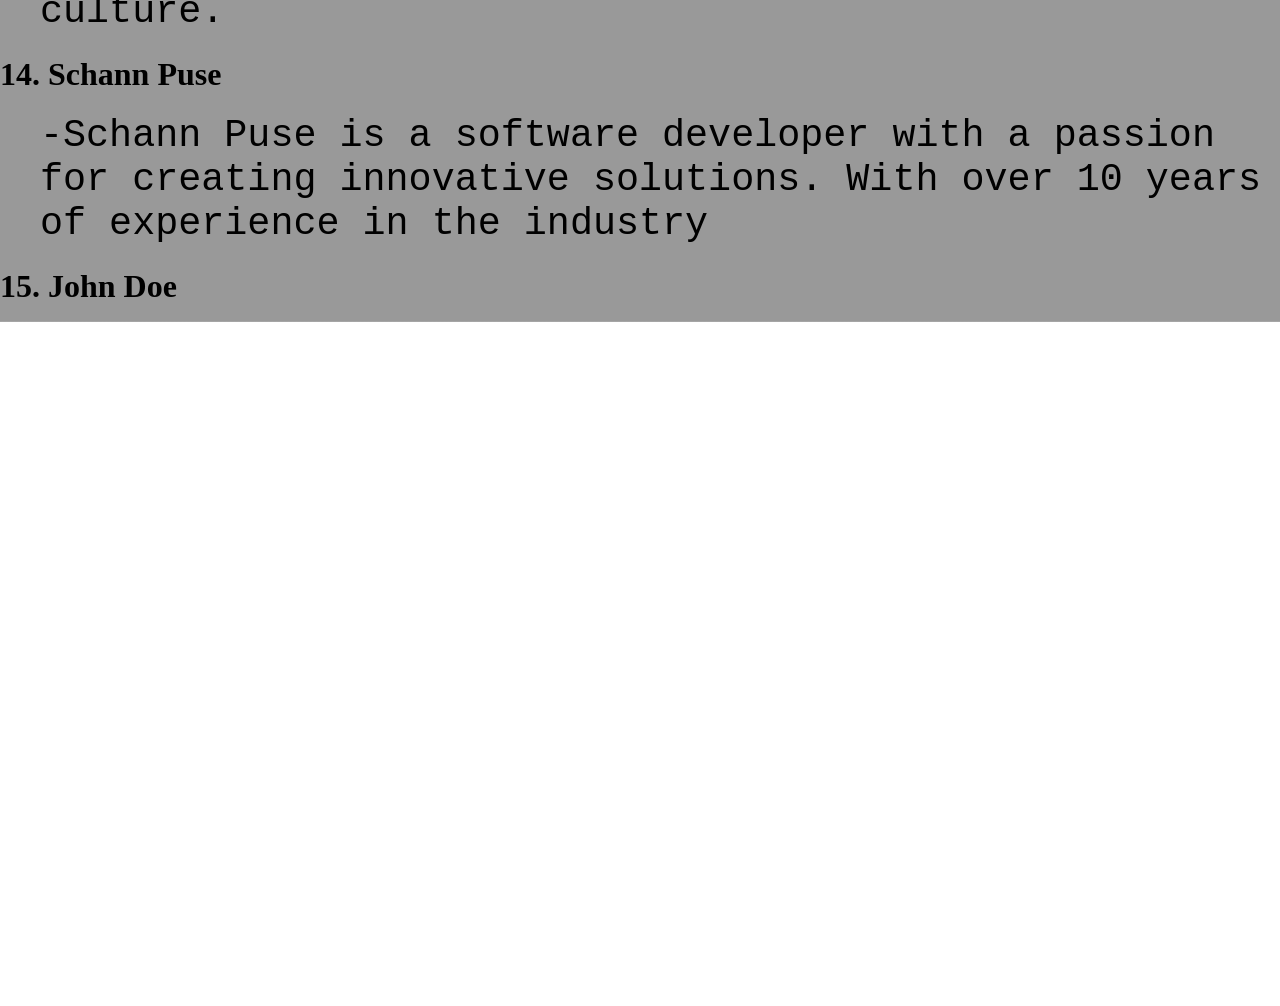
==== commit 655f7c61: "Add files via upload" ====
--- a/index.html
+++ b/index.html
@@ -46,7 +46,9 @@
     }
 </style>
 
+<div class="paintingcontain">
 <body class="banner">
+</div>
 
 <div class="banner"></div>
 
--- a/styles.css
+++ b/styles.css
@@ -22,8 +22,9 @@
 .Mainpic {
   position:absolute;
   background-image:linear-gradient(rgba(0, 0, 0, 0.2), rgba(0, 0, 0, 0.2)), url(Placeholders/placeholderELYAN.jpg);
-  max-width: 100dvw;
-  max-width: 100vw;
+  top: 0;
+  min-width: 100dvw;
+  min-width: 100vw;
   min-height: 100dvw;
   min-height: 100vw;
   object-fit: cover;
@@ -33,7 +34,7 @@
 .Greet {
   font-size:clamp(1.5rem, 8vw, 8rem);
   position: relative;
-  color: transparent;
+  background-color: transparent;
   -webkit-text-stroke: 0px rgba(0, 0, 0, 0.632);
   opacity:hidden;
   overflow:hidden;
@@ -43,7 +44,7 @@
   text-shadow:none;
   bottom:6%;
   height: 90vw;
-  top: 10%;
+  bottom: 30vw;
 }
 
 body{
@@ -56,6 +57,7 @@
   display: inline; justify-content: flex-start;
   flex-wrap: nowrap;
   gap:0px;
+  top: 0;
 }
 
 .fadein1 {
@@ -130,12 +132,22 @@
   }
 }
 
+.paintingcontain{
+  position:relative;
+  width:100%;
+  height:0vh;
+  padding-top: 35vw;
+  padding-top: 35dvw;
+  overflow:hidden;
+}
+
 .banner{
-  position:absolute;
-  width:100%;
+  position:relative;
+  min-width:100%;
   background-image: linear-gradient(rgba(0, 0, 0, 0.4), rgba(0, 0, 0, 0.4)), url(IMG/oldpainting.jpg);
-  background-size: cover;
+  background-size: contain;
   background-position: center;
+  background-repeat: no-repeat;
 }
 
 .Caption{
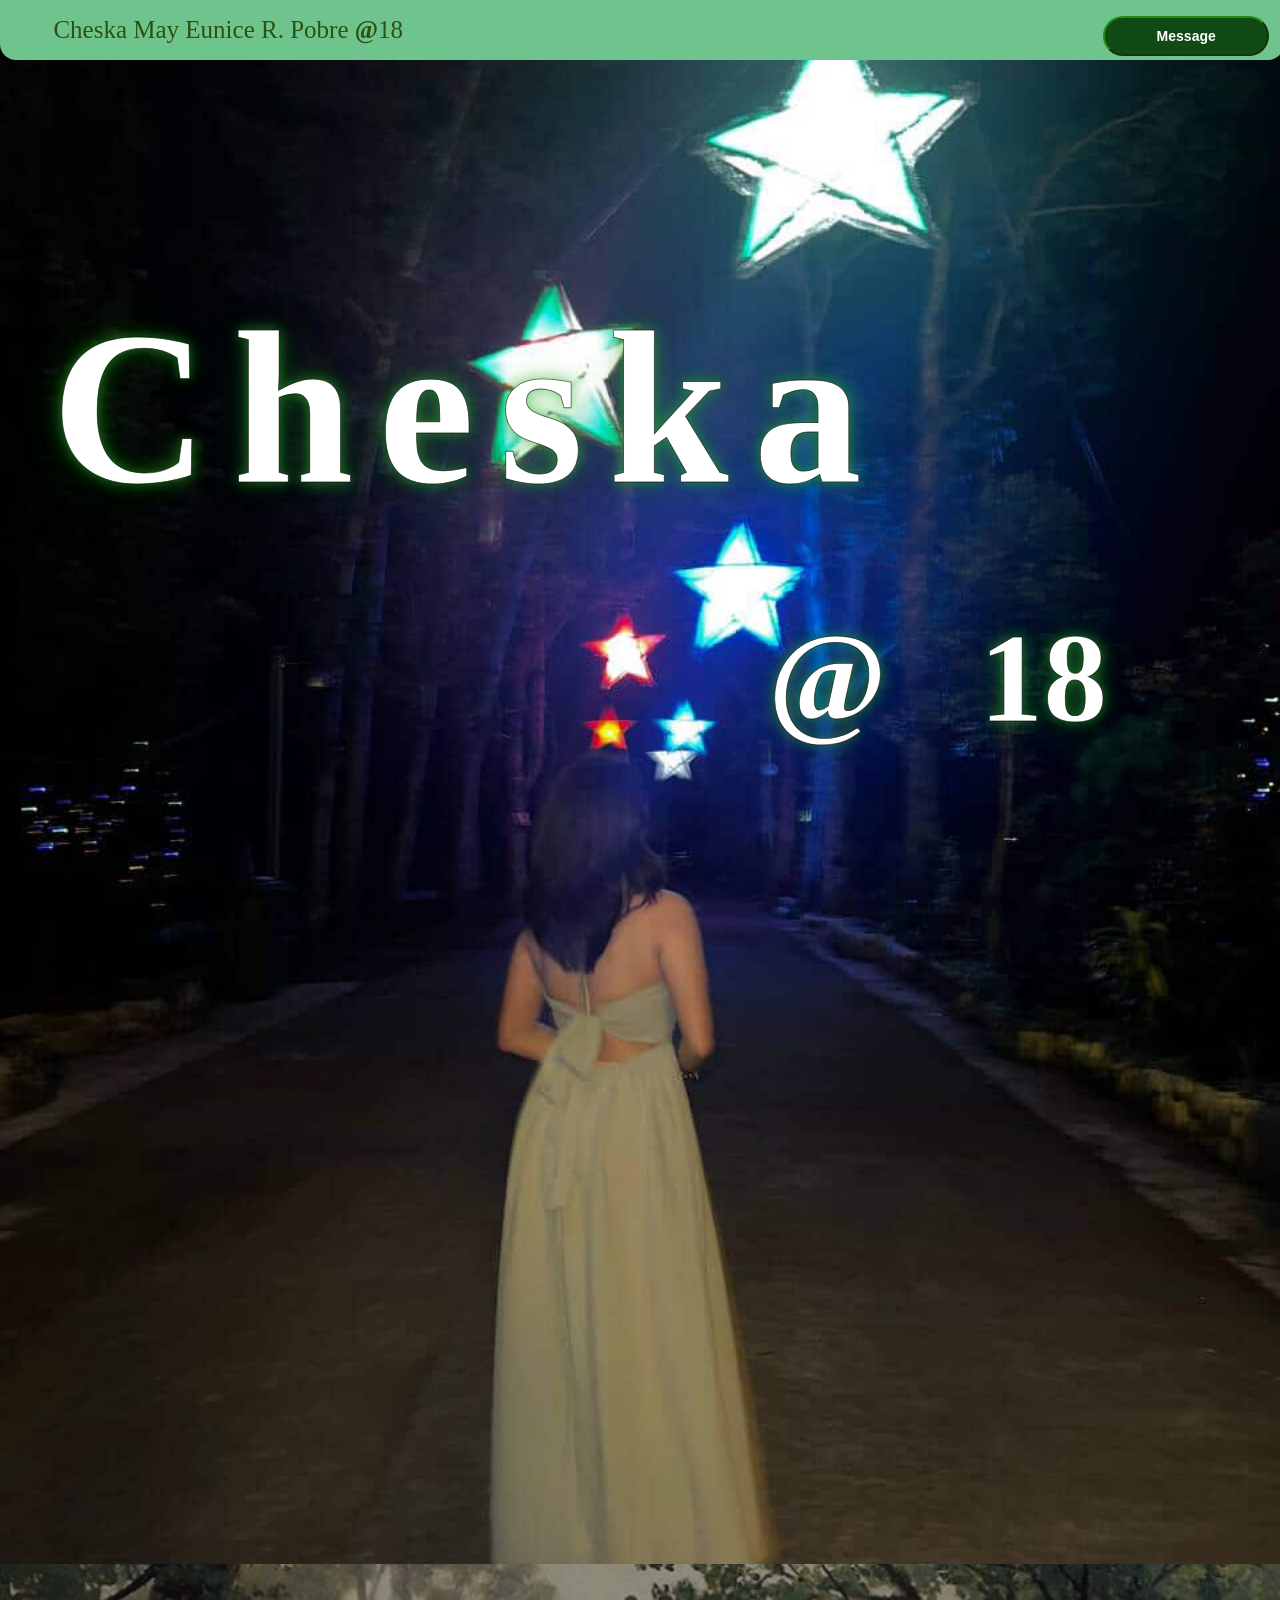
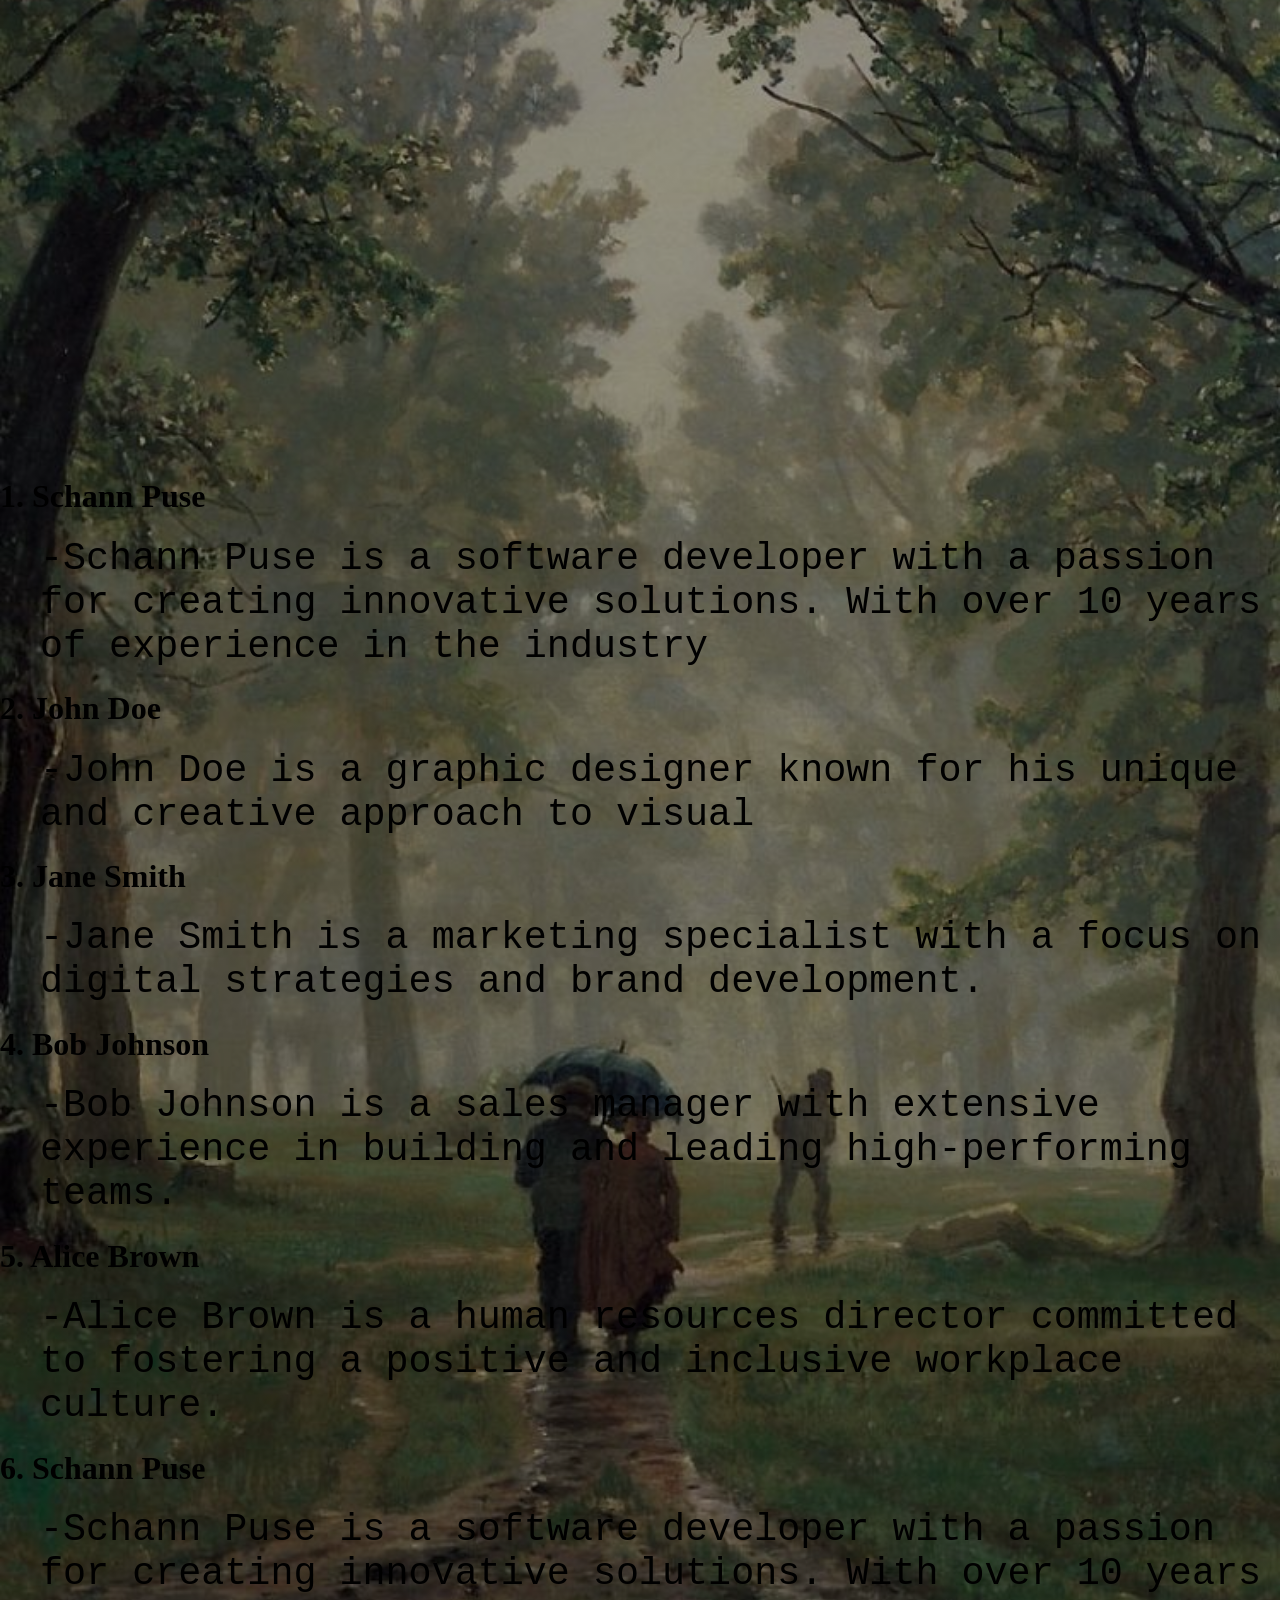
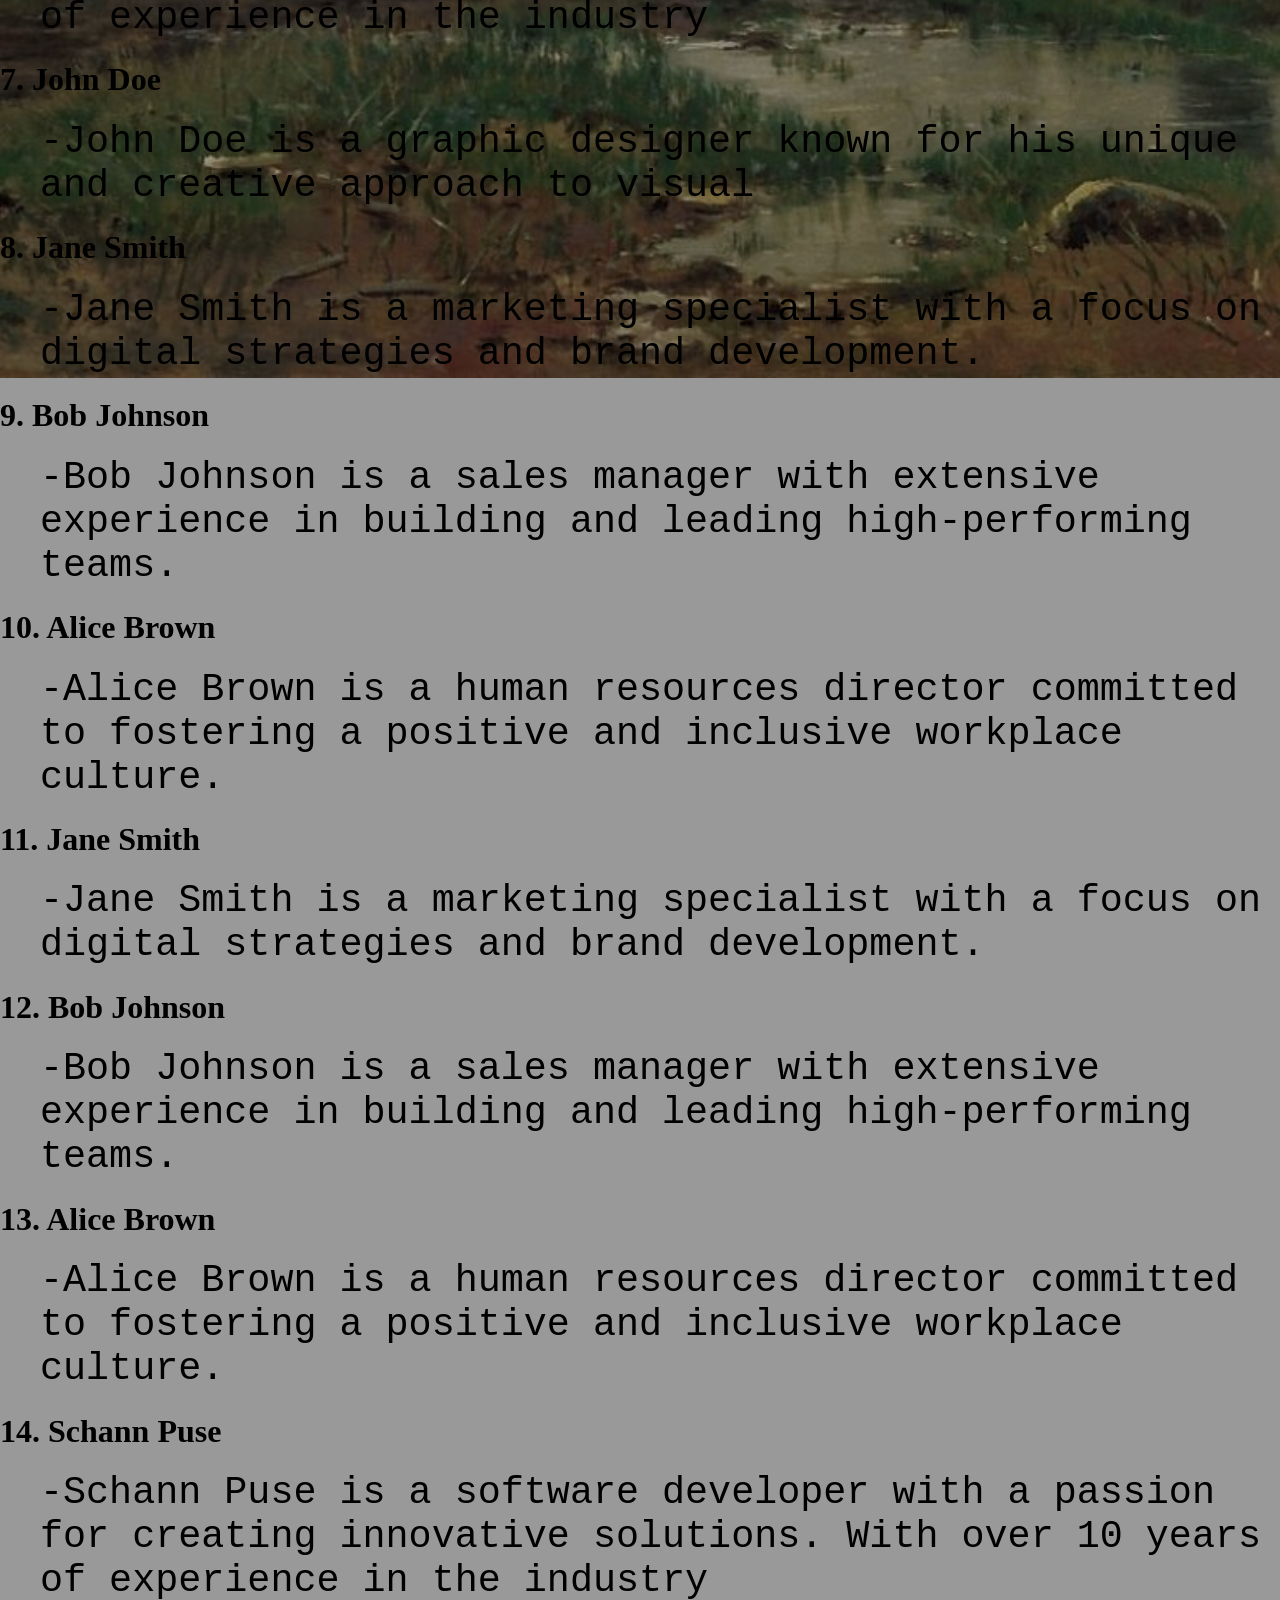
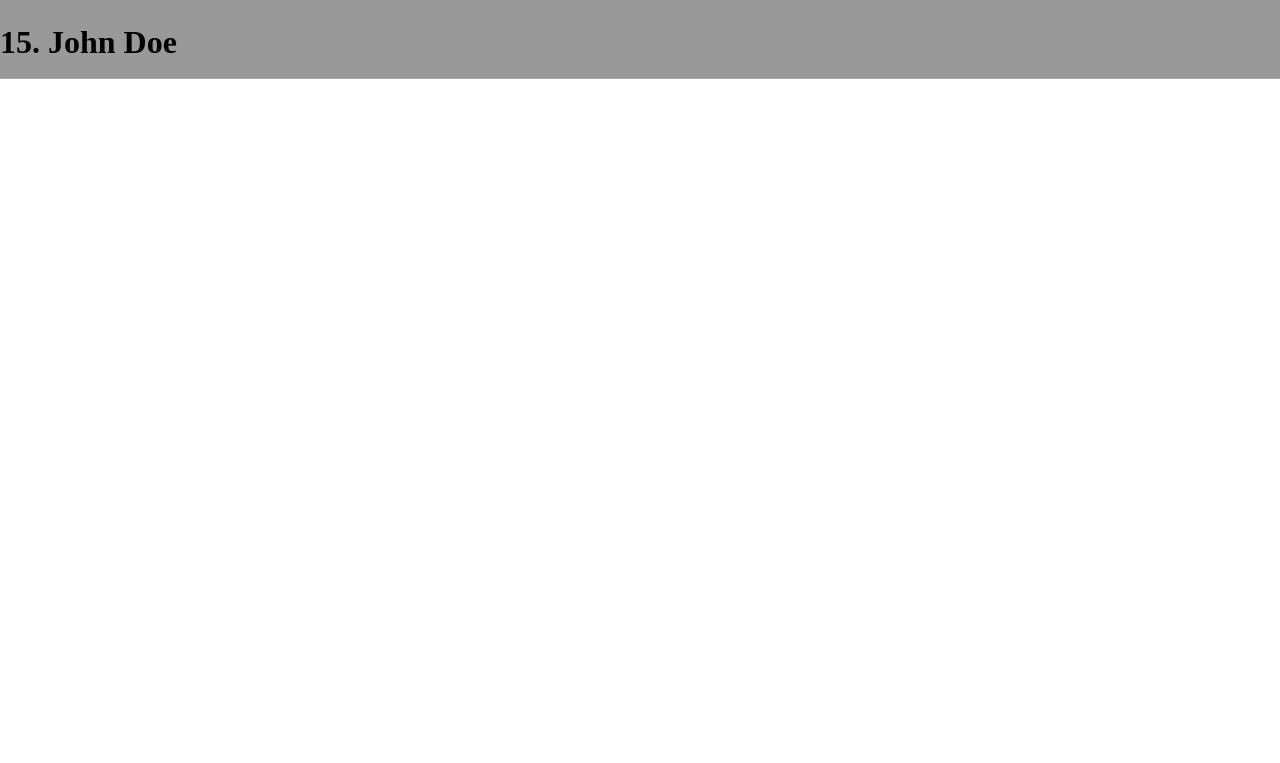
==== commit 8fd66027: "Add files via upload" ====
--- a/index.html
+++ b/index.html
@@ -10,10 +10,11 @@
 .navbar{
     position: fixed; top: 0px;
     background-color: rgb(111, 196, 141); font-family: jazzlett; padding-right: 15px;padding-left: 15px;
-    height: min(130px, 11vw, 11vw);
+    height: min(60px, 70px, 80px);
+    width: 98%;
     display: flex; justify-content: space-between;
     z-index: 100;
-    border-radius: 0px 0px 20px 20px;
+    border-radius: 0px 0px 16px 16px;
 }
 .specialfont{
     font-family: trajanpro; font-weight: bold;
@@ -23,23 +24,23 @@
     display: flex; align-items: center; justify-content: space-between; width: 100%; margin-left:3vw;
 }
 .logo a{
-    font-size: clamp(1rem, 3.7vw, 3.7vw); font-weight:200; color:rgb(44, 82, 18);
+    font-size: clamp(20px, 25px, 30px); font-weight:200; color:rgb(44, 82, 18);
 }
     li{
         list-style: none; display: inline-block;
     }
     li a{
-        color:rgb(0, 0, 0); font-size: clamp(0.8rem, 3vw, 1.4rem); font-weight: bold; margin-right: 25px;
+        color:rgb(0, 0, 0); font-size: clamp(20px, 25px, 30px); font-weight: bold; margin-right: 25px;
     }  
-    button{background-color: rgb(17, 73, 20); margin-left: 20vw; border-radius: clamp(5vw, 7vw, 9vw); border-color: rgb(33, 140, 15); padding: 1vw; width: clamp(10vw, 13vw, 19vw);
-        height: 7vw; position: relative;
+    button{background-color: rgb(17, 73, 20); margin-left: 20vw; border-radius: clamp(20px, 15px, 20px); border-color: rgb(33, 140, 15); padding: 1vw; width: clamp(10vw, 13vw, 19vw);
+        height: 40px; position: relative;
         display: flex; align-items: center; justify-content: center;
         z-index: 100;
         transition: 0.3s;
         cursor: pointer;
     }
     button a{
-        color: rgb(255, 255, 255); font-size: clamp(0.6rem, 2vw, 1rem); font-weight: bold; top: 2%;
+        color: rgb(255, 255, 255); font-size: clamp(10px, 14px, 18px); font-weight: bold; top: 2%;
     }
     button:hover{
         scale: 1.1; transition: 0.3s;
--- a/styles.css
+++ b/styles.css
@@ -44,7 +44,7 @@
   text-shadow:none;
   bottom:6%;
   height: 90vw;
-  bottom: 30vw;
+  bottom: clamp(7vw,10vw,30vw);
 }
 
 body{
@@ -64,7 +64,7 @@
   font-size:clamp(4rem, 17vw, 16rem);
   color: transparent;
   -webkit-text-stroke: 0px rgba(0, 0, 0, 0.632);
-  letter-spacing: 1.6vw;
+  letter-spacing: 1.9vw;
   opacity:hidden;
   left: 4%;
 }
@@ -136,8 +136,8 @@
   position:relative;
   width:100%;
   height:0vh;
-  padding-top: 35vw;
-  padding-top: 35dvw;
+  padding-top: 16vw;
+  padding-top: 16dvw;
   overflow:hidden;
 }
 
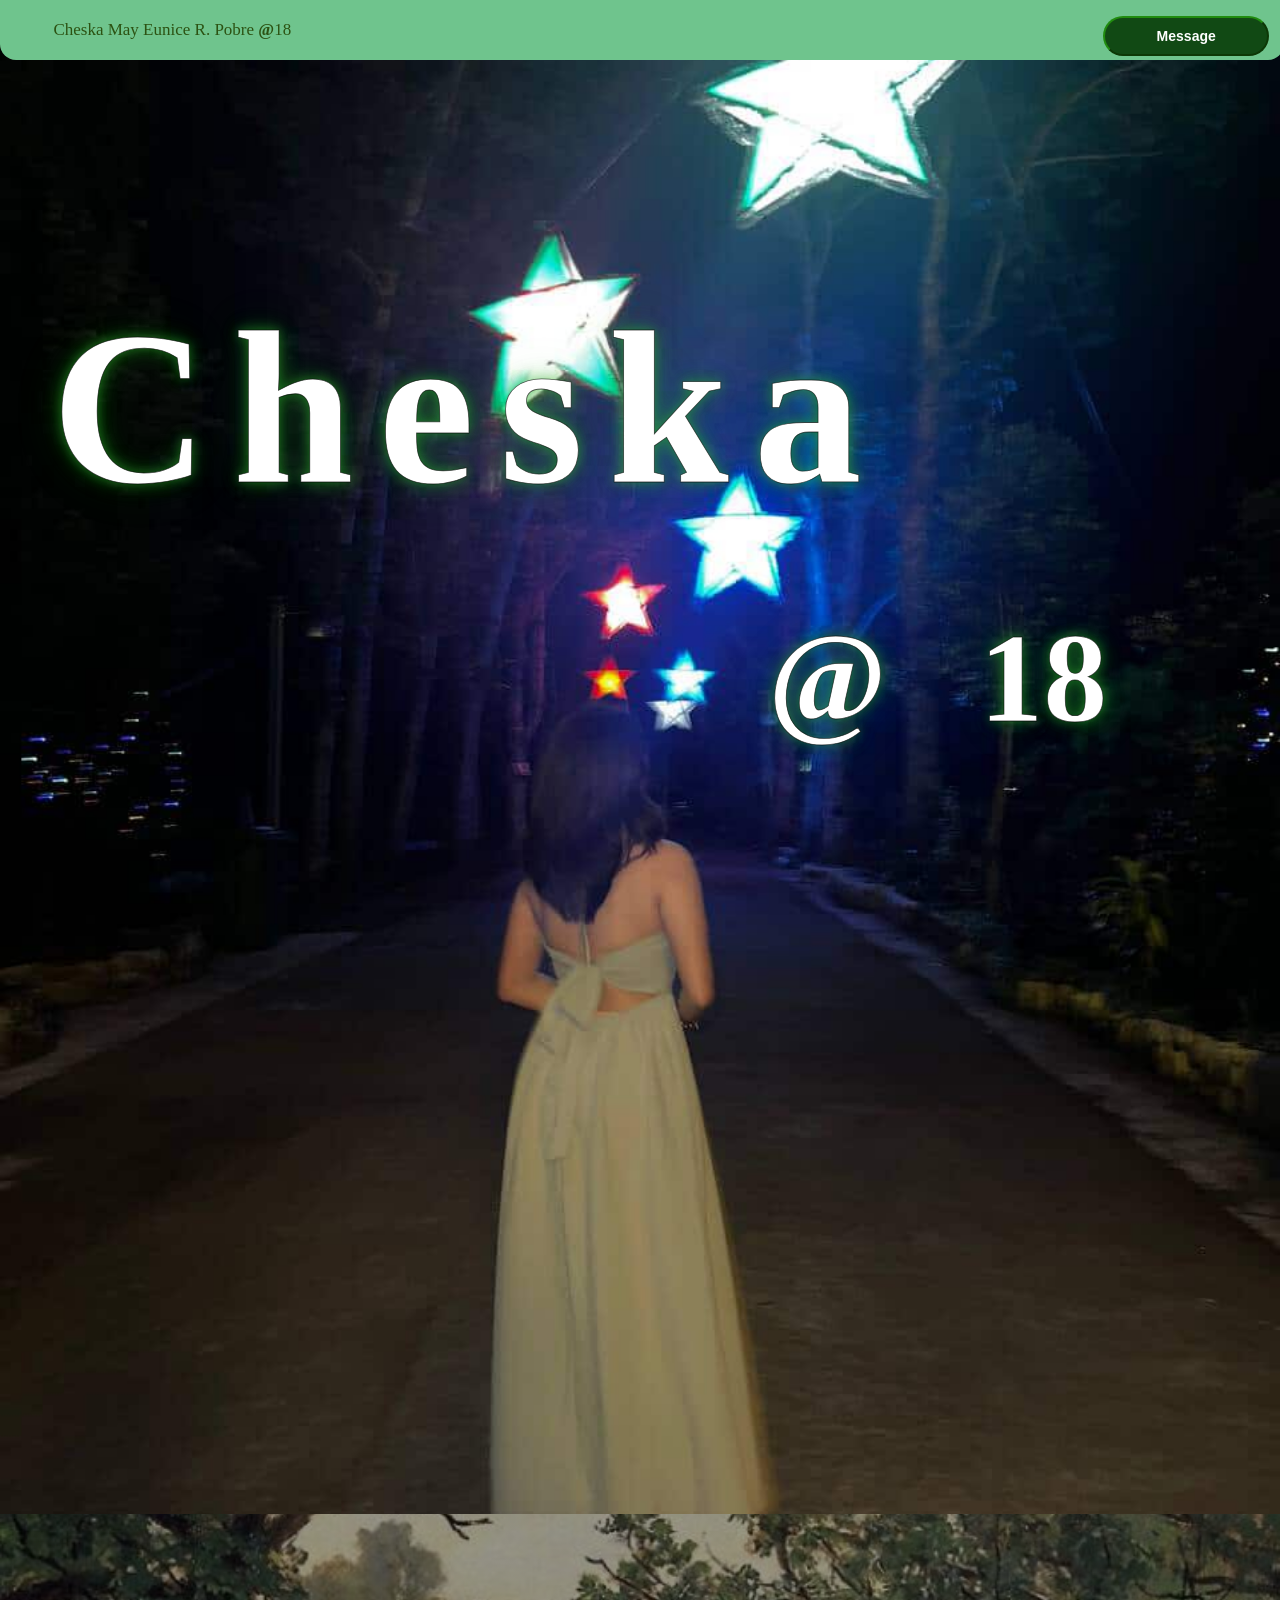
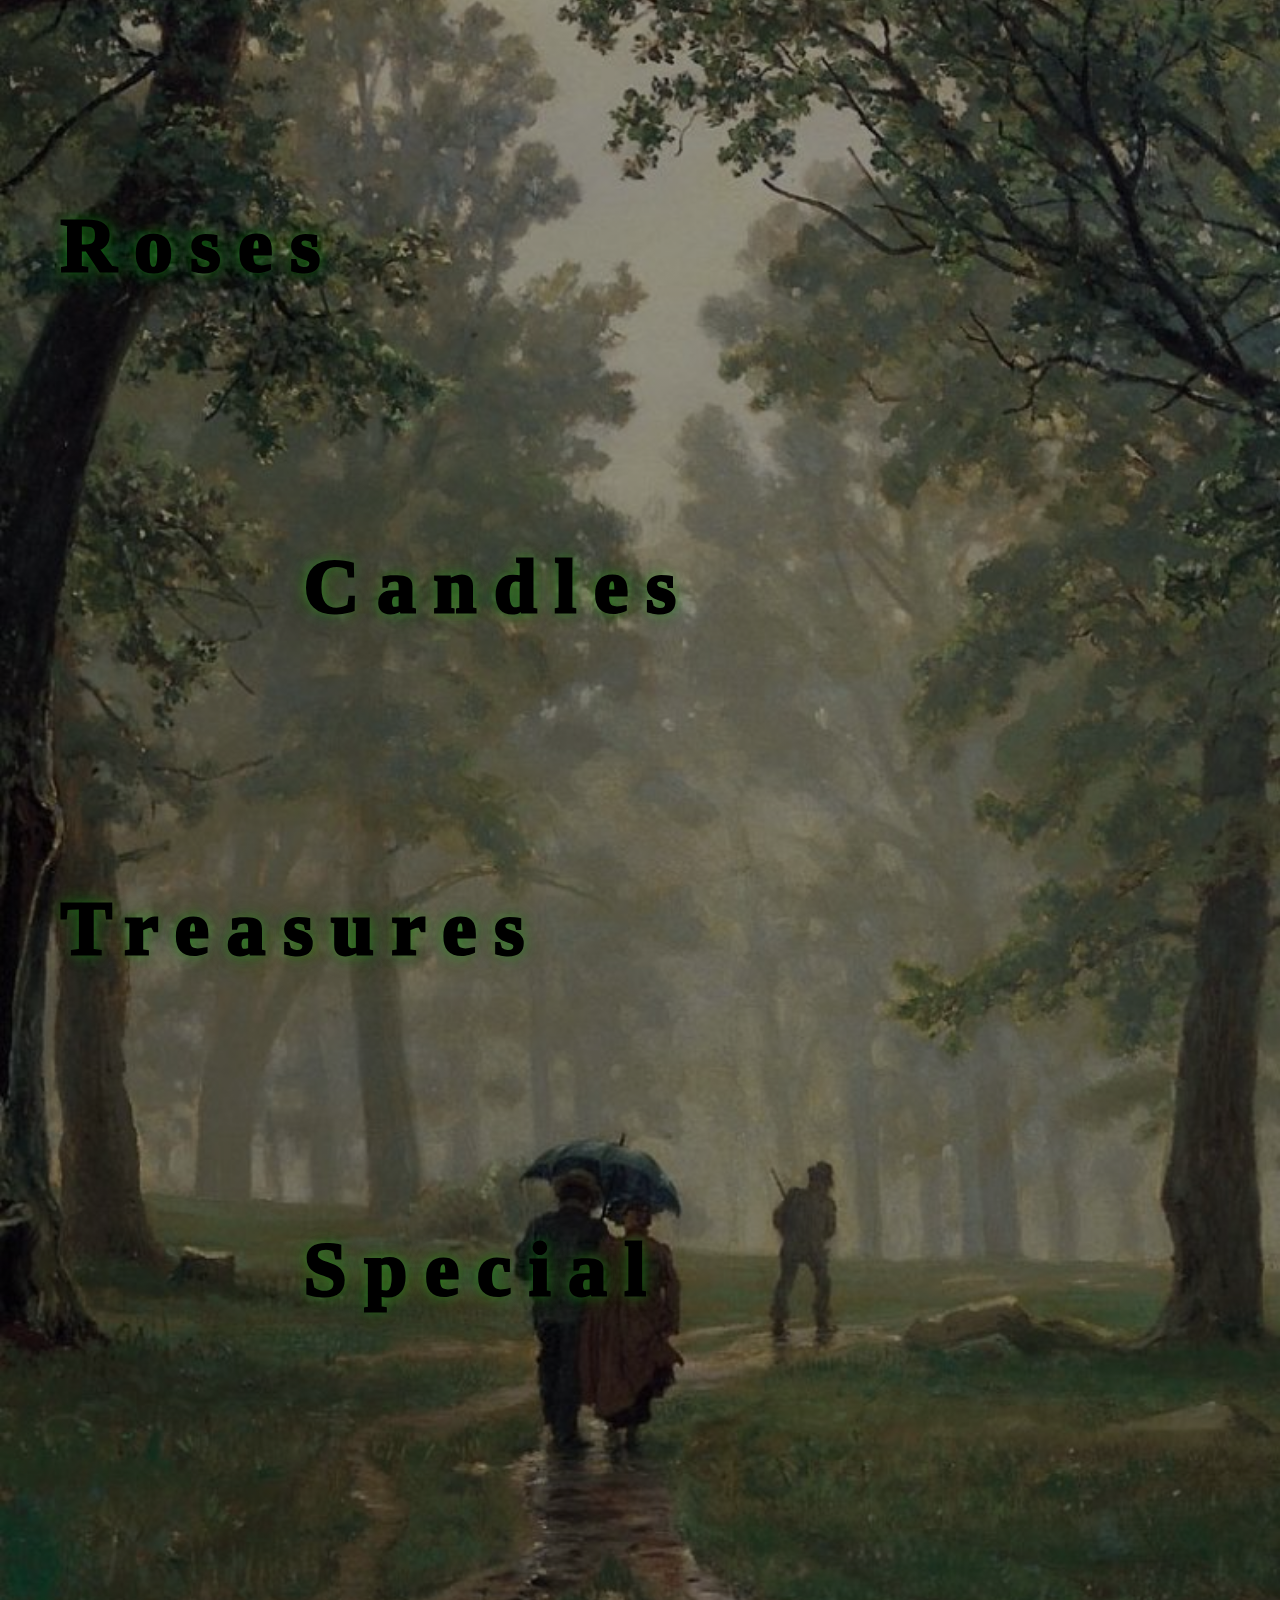
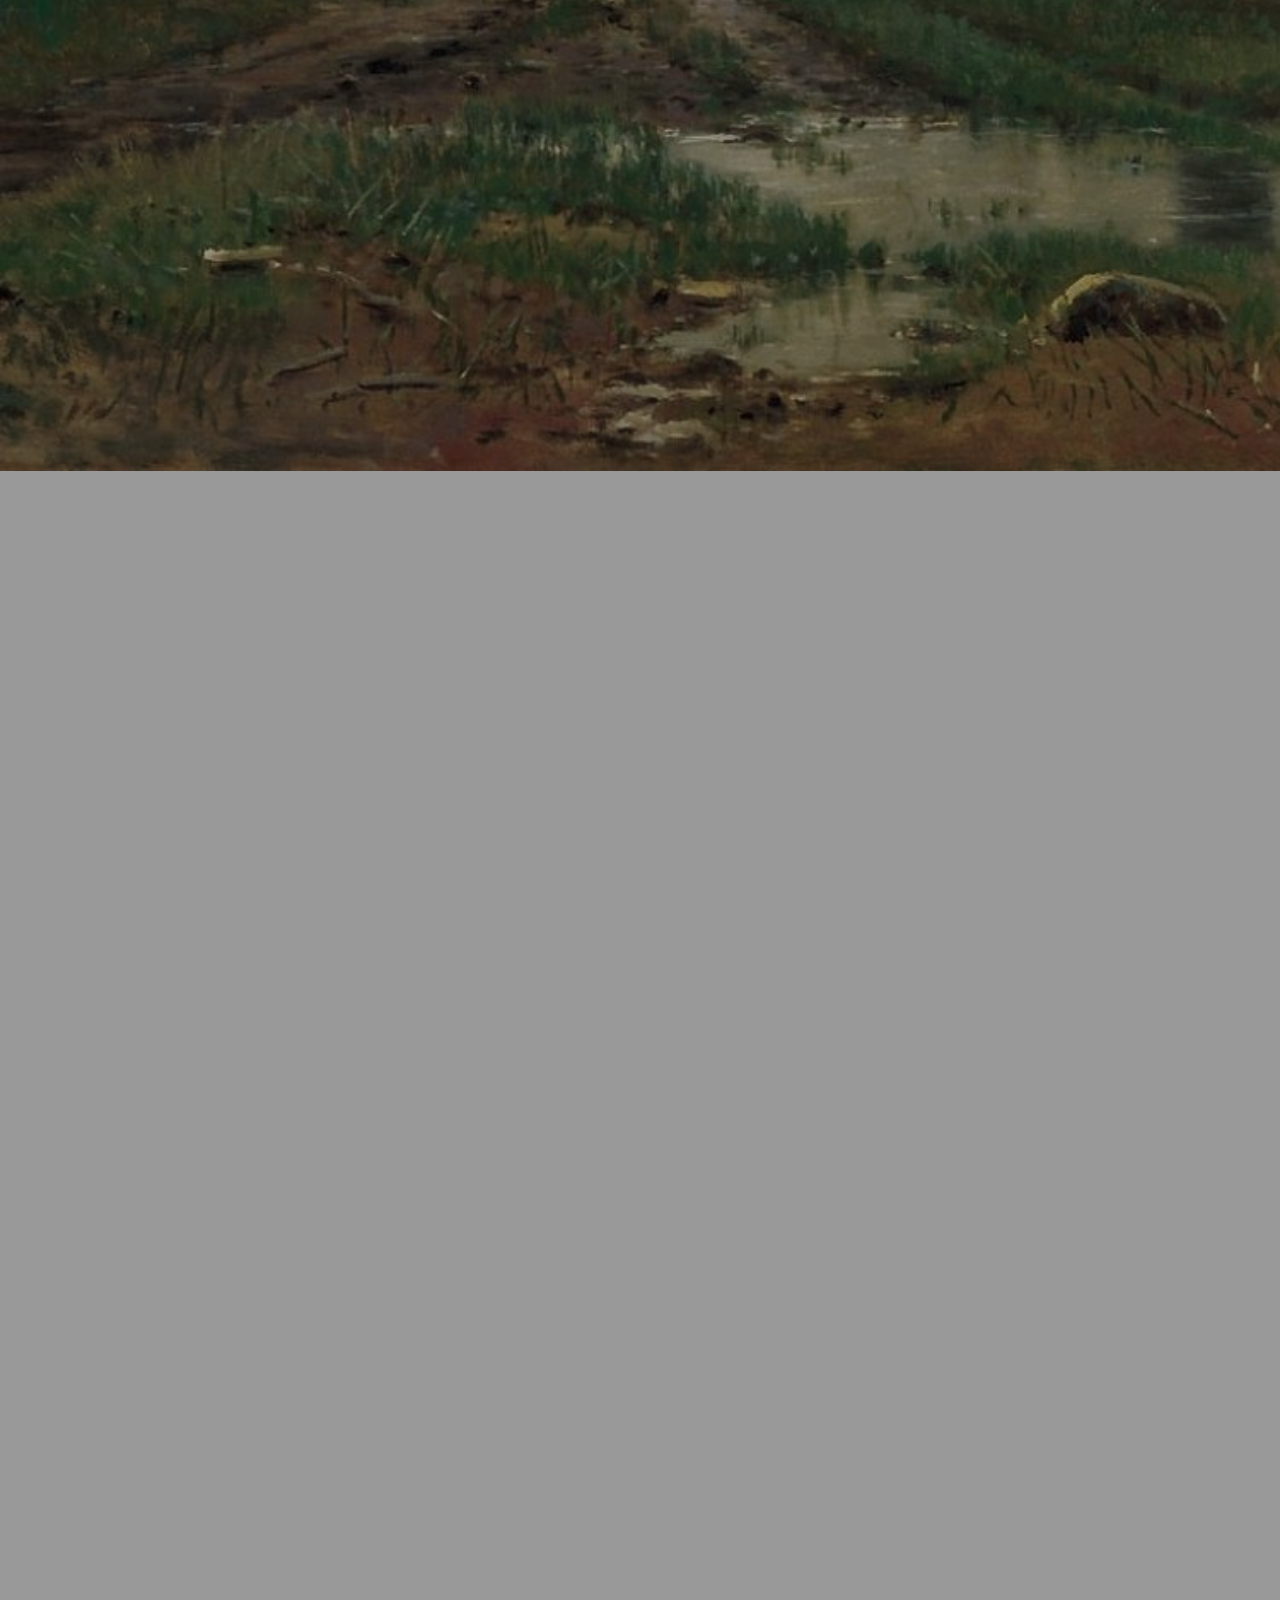
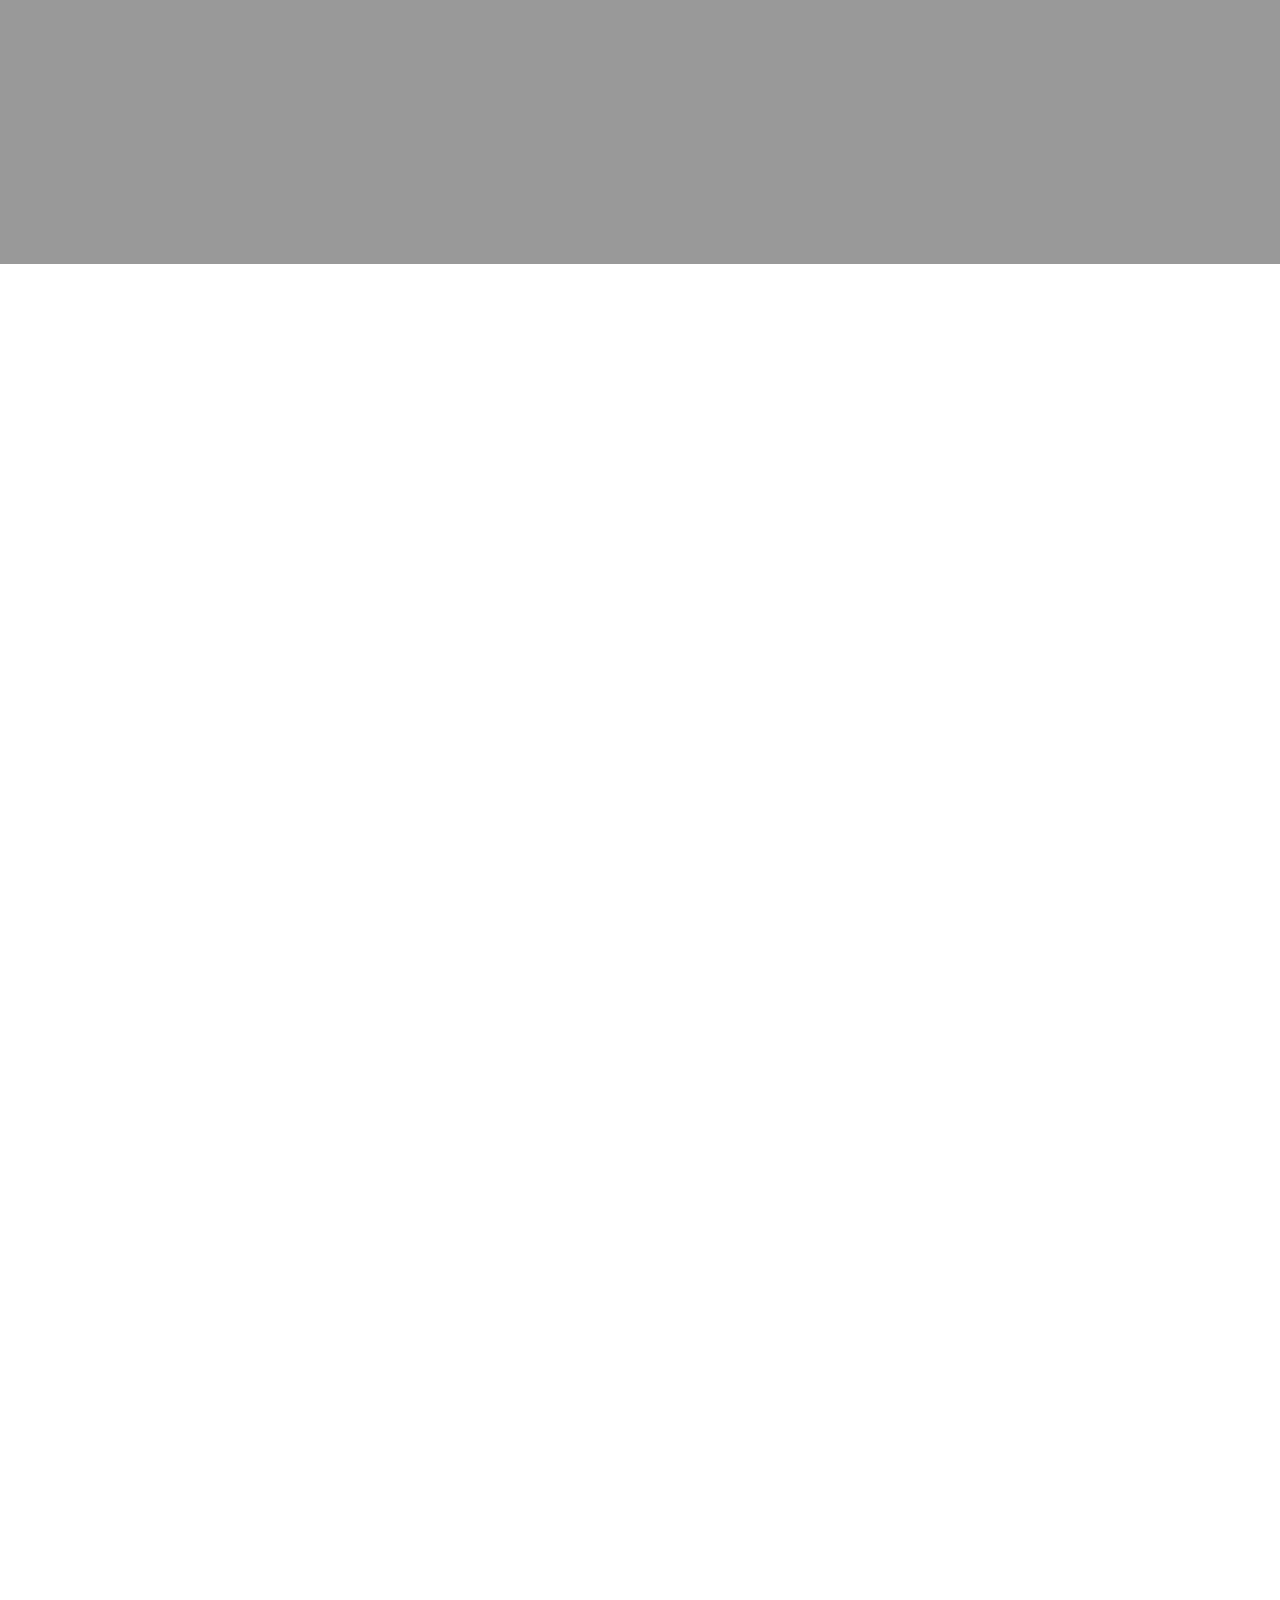
==== commit 1efebff6: "Add files via upload" ====
--- a/index.html
+++ b/index.html
@@ -24,7 +24,7 @@
     display: flex; align-items: center; justify-content: space-between; width: 100%; margin-left:3vw;
 }
 .logo a{
-    font-size: clamp(20px, 25px, 30px); font-weight:200; color:rgb(44, 82, 18);
+    font-size: clamp(15px, 6vw, 17px); font-weight:200; color:rgb(44, 82, 18);
 }
     li{
         list-style: none; display: inline-block;
@@ -48,9 +48,10 @@
 </style>
 
 <div class="paintingcontain">
-<body class="banner">
+<body class="banner"></body>
 </div>
 
+<body>
 <div class="banner"></div>
 
 <nav class="navbar">
@@ -74,6 +75,24 @@
             <span class="fadein3">18</span>
         </h1>
     </div>
+
+    <img class="background2" src="IMG/oldpainting1.jpg" alt="">
+
+<div class="Titlescontain">
+    <div class="Titles">
+        <li>
+            <h2><a class="Rosesa" href="#">Roses</a></h2>
+            <h2><a class="Candlesa" href="#">Candles</a></h2>
+            <h2><a class="Treasuresa" href="#">Treasures</a></h2>
+            <h2><a class="Speciala" href="#">Special</a></h2>
+        </li>
+    </div>
+</div>
+<!--<section id="section-1">Roses</section>
+<section id="section-2">Candles</section>
+<section id="section-3">Treasures</section>
+<section id="section-4">Special</section>
+-->
 
 <div class="Roses">
         <dl> <!--18 roses-->
@@ -113,9 +132,9 @@
             <dd class="Caption">-Bob Johnson is a sales manager with extensive experience in building and leading high-performing teams.</dd>
             <dt><h1>18. Alice Brown</h1></dt>
             <dd class="Caption">-Alice Brown is a human resources director committed to fostering a positive and inclusive workplace culture.</dd>
+            <dt><h1>19. Jane Smith</h1></dt>
+            <dd class="Caption">-Jane Smith is a marketing specialist with a focus on digital strategies and brand development.</dd>
         </dl>
     </div>
 
-
-
 </body>
--- a/styles.css
+++ b/styles.css
@@ -21,12 +21,12 @@
 
 .Mainpic {
   position:absolute;
-  background-image:linear-gradient(rgba(0, 0, 0, 0.2), rgba(0, 0, 0, 0.2)), url(Placeholders/placeholderELYAN.jpg);
-  top: 0;
+  background-image:linear-gradient(rgba(0, 0, 0, 0.2), rgba(0, 0, 0, 0.2)), url(Placeholders/Cheska1.jpg);
+  top: -50px;
   min-width: 100dvw;
   min-width: 100vw;
-  min-height: 100dvw;
-  min-height: 100vw;
+  max-height: 150dvw;
+  max-height: 150vw;
   object-fit: cover;
   aspect-ratio: 9/11; background-repeat: no-repeat; background-size: cover; background-position: center; 
 }
@@ -59,7 +59,6 @@
   gap:0px;
   top: 0;
 }
-
 .fadein1 {
   font-size:clamp(4rem, 17vw, 16rem);
   color: transparent;
@@ -68,7 +67,6 @@
   opacity:hidden;
   left: 4%;
 }
-
 .fadein2 {
   font-size:clamp(2.6rem, 10vw, 13rem);
   color: transparent;
@@ -80,7 +78,6 @@
   padding:0%;
   bottom: 40%;
 }
-
 .fadein3 {
   font-size:clamp(2.6rem, 10vw, 13rem);
   color: transparent;
@@ -91,21 +88,17 @@
   margin:0%;
   padding:0%;
 }
-
 h1 span:nth-child(2) {
   animation-delay: 0s;
 }
-
 h1 span:nth-child(3) {
   animation-delay: 0.6s;
   animation-duration: 1.4s;
 }
-
 h1 span:nth-child(4) {
   animation-delay: 0.9s;
   animation-duration: 1.4s;
 }
-
 @keyframes bounce {
   0% {
     top: 50px;
@@ -135,7 +128,7 @@
 .paintingcontain{
   position:relative;
   width:100%;
-  height:0vh;
+  max-height: 200px;
   padding-top: 16vw;
   padding-top: 16dvw;
   overflow:hidden;
@@ -150,15 +143,82 @@
   background-repeat: no-repeat;
 }
 
+.paintingcontain2{
+  position:relative;
+  width:100%;
+  height:100vh;
+  padding-top: 116vw;
+  padding-top: 116dvw;
+  overflow:hidden;
+}
+
+.banner2{
+  position:relative;
+  min-width:100%;
+  background-color: blue;
+  /*background-image: linear-gradient(rgba(0, 0, 0, 0.4), rgba(0, 0, 0, 0.4)), url(IMG/oldpainting2.jpg);*/
+  background-size: contain;
+  background-position: center;
+  background-repeat: no-repeat;
+  top: 1000vh;
+}
+
 .Caption{
   font-family: 'Courier New', Courier, monospace;
   font-size: clamp(0.8rem, 3vw, 4rem);
 }
 
+
+.Titlescontain{
+  position:absolute;
+  width:100%;
+  height:175vh;
+  top: 157vh;
+}
+
+.Titles{
+  position: absolute;
+  font-family: papyrus, fantasy; color:rgb(255, 239, 255);
+  font-size: clamp(4rem, 9vw, 10rem); font-weight: bold;
+  -webkit-text-stroke: 3px rgba(0, 0, 0);
+  text-shadow: 0px 0px 10px rgba(27, 165, 25, 0.355),
+                0px 0px 15px rgba(27, 165, 25, 0.173),
+                0px 0px 20px rgba(27, 165, 25, 0.21),
+                0px 0px 20px rgba(27, 165, 25, 0.174),
+                0px 0px 30px rgba(27, 165, 25, 0.163);
+  letter-spacing: 1.4vw;
+  top:10%;
+}
+
+.Rosesa{
+  position:relative;
+  font-size: clamp(4rem, 6vw, 10rem);
+  left:12%;
+}
+
+.Candlesa{
+  position:relative;
+  font-size: clamp(4rem, 6vw, 9rem);
+  left:60%;
+}
+
+.Treasuresa{
+  position:relative;
+  font-size: clamp(4rem, 6vw, 9rem);
+  left:12%;
+}
+
+.Speciala{
+  position:relative;  
+  font-size: clamp(4rem, 6vw, 9rem);
+  left:60%;
+}
+
+
 .Roses{
   position:relative;
   width:100%;
-  top:700px;
+  top:10000px;
   background-size: cover;
   background-position: center;
 }
